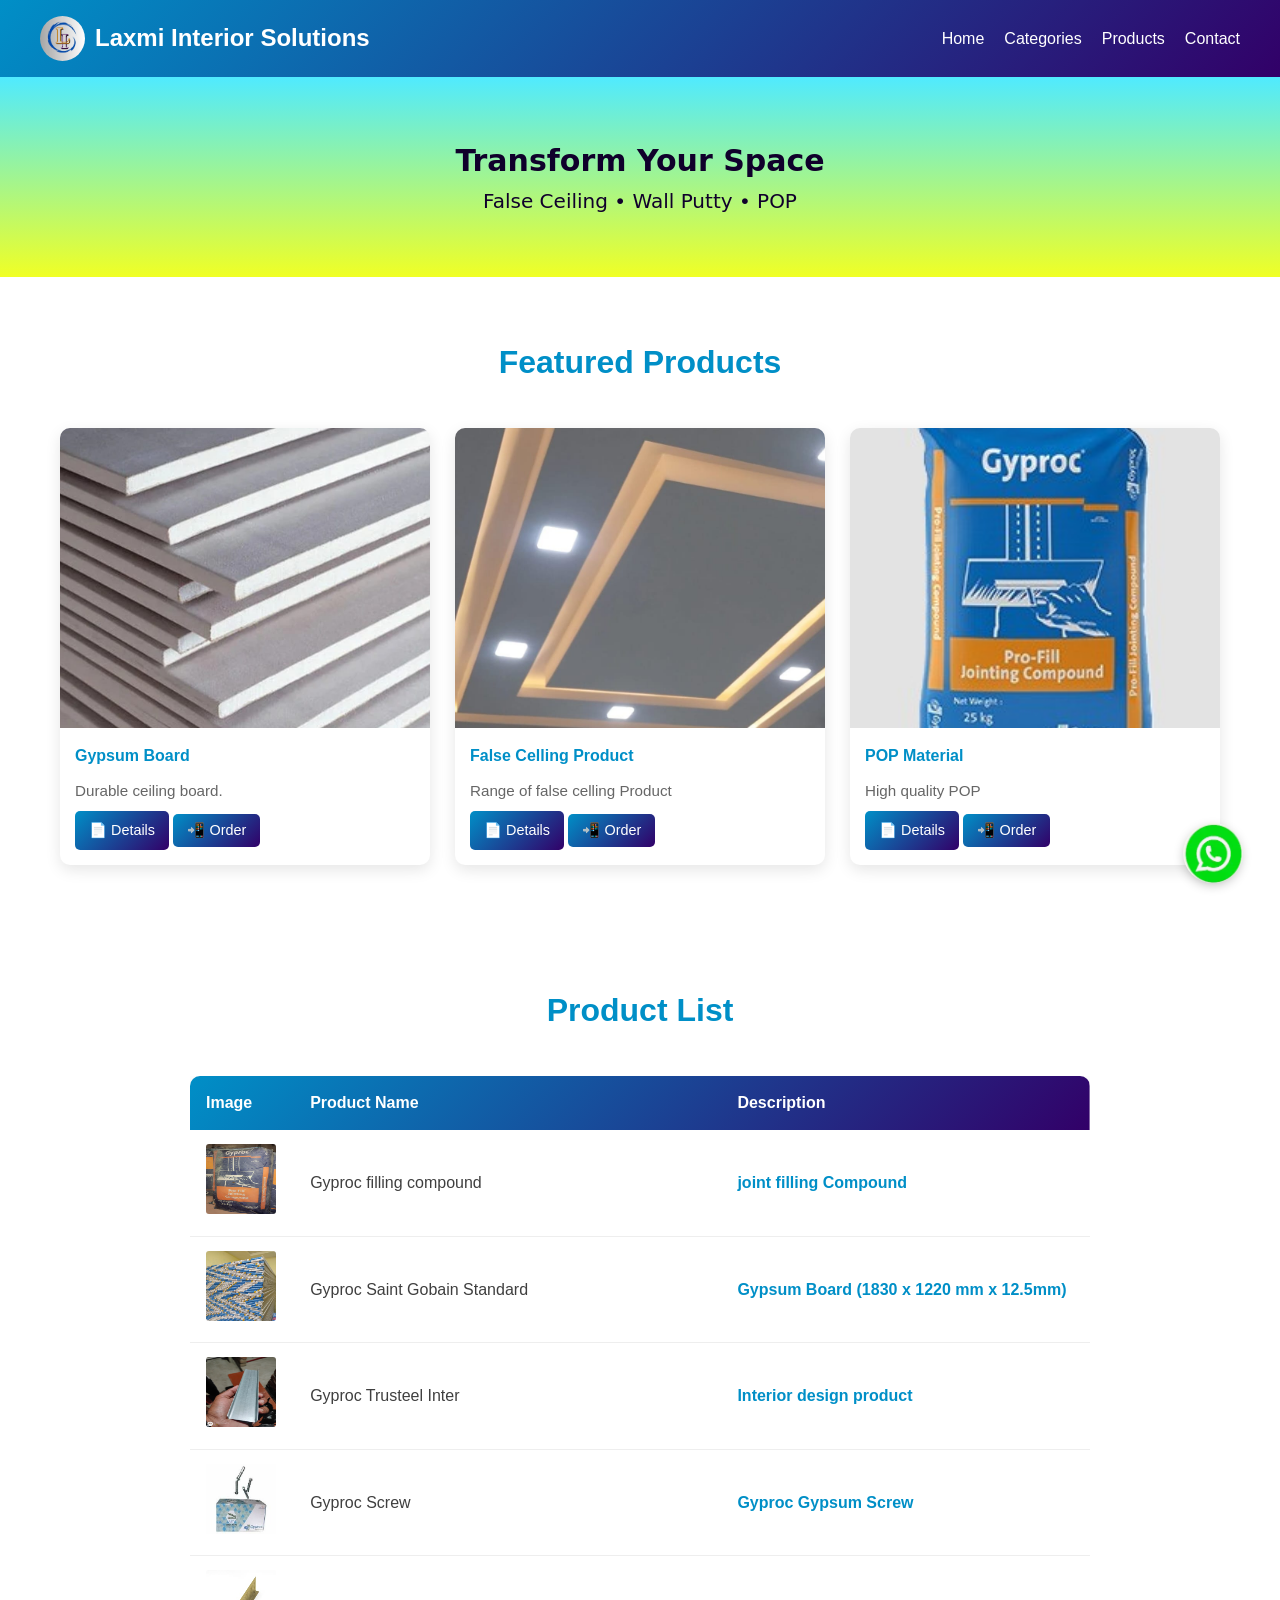
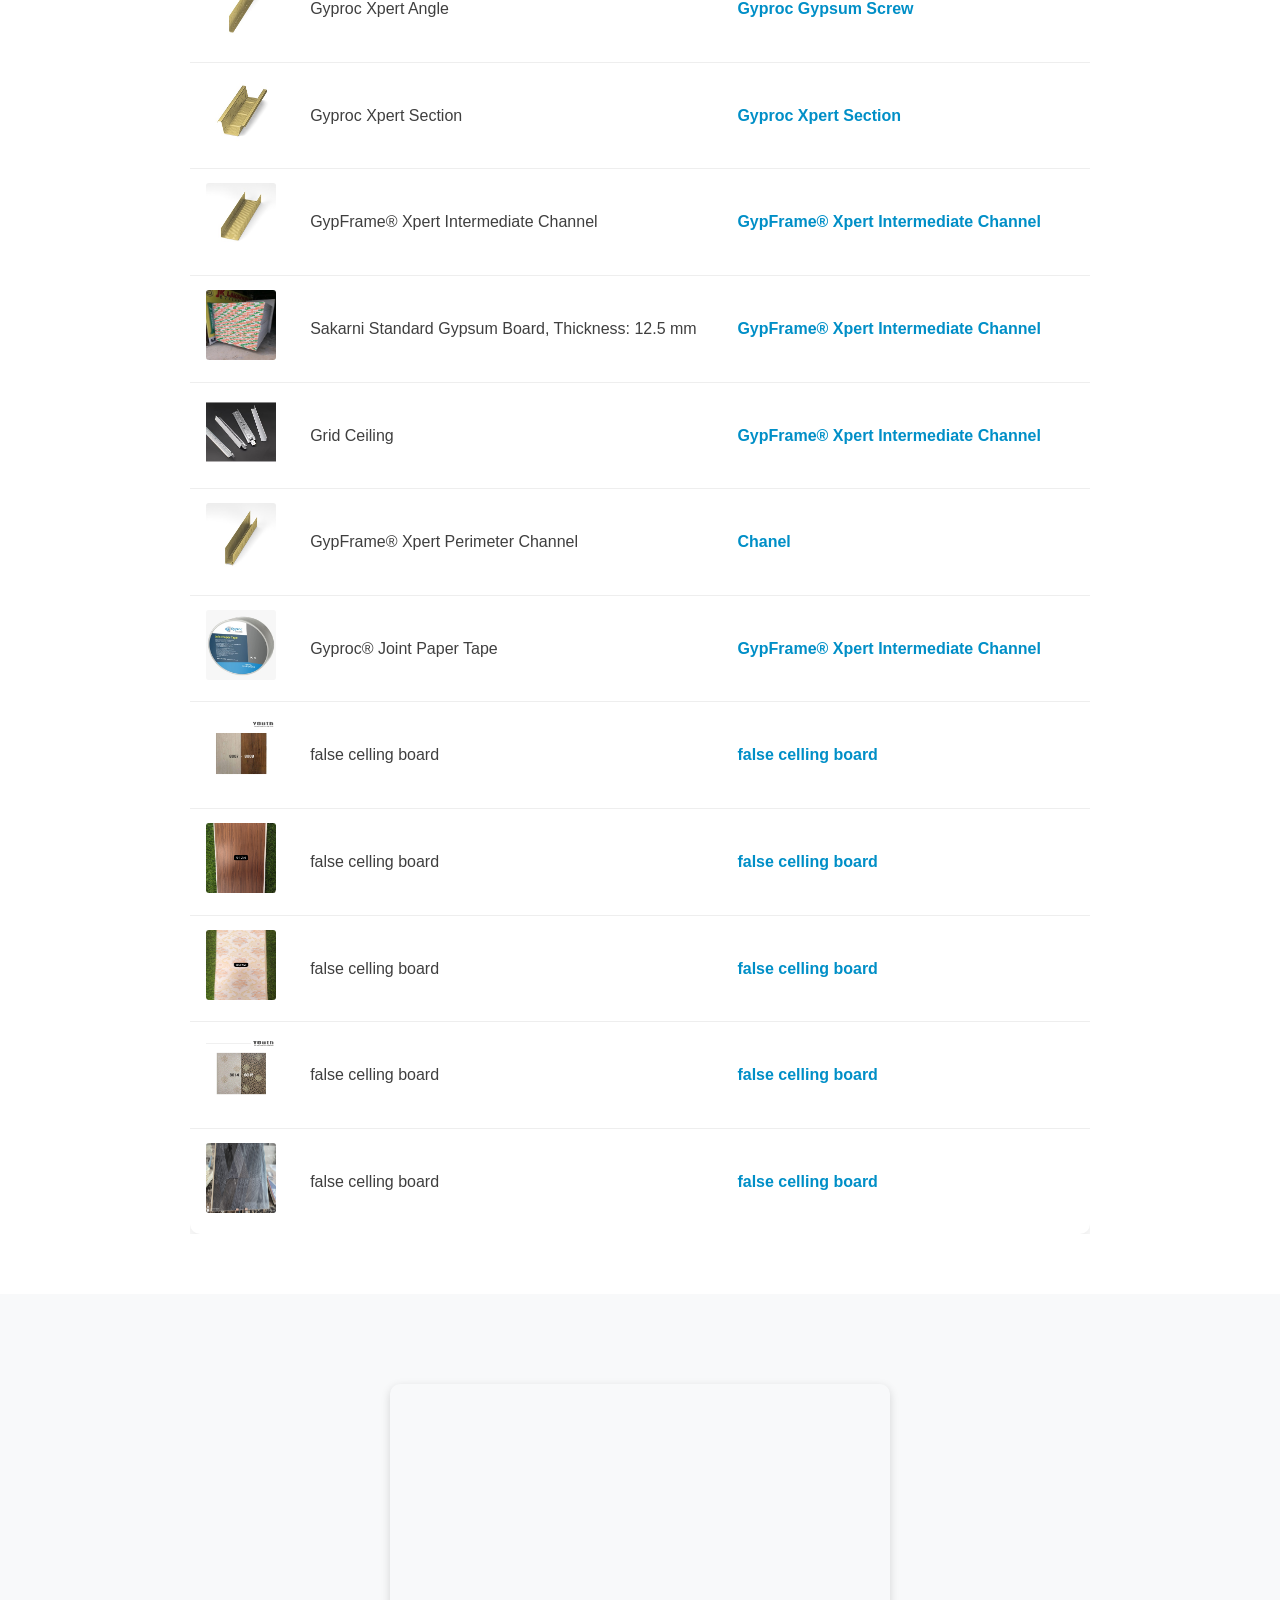
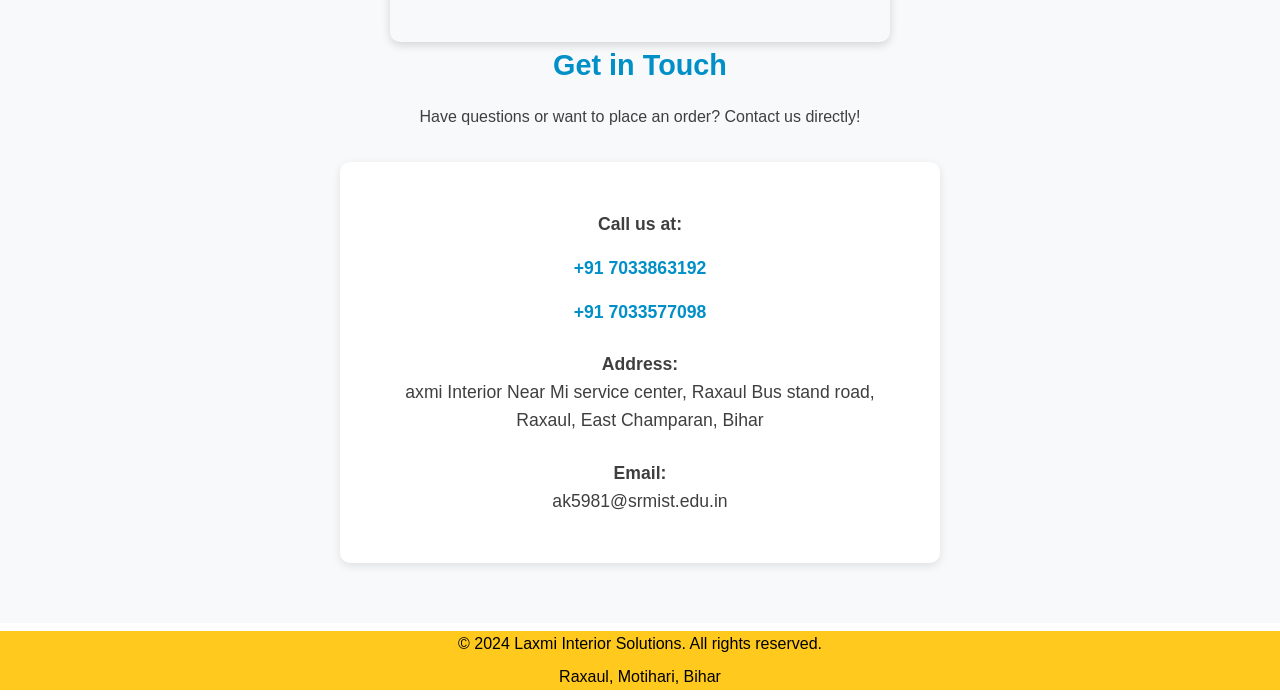
==== index.html @ bff44f79 "Update index.html" ====
<!DOCTYPE html>
<html lang="en">
<head>
<meta charset="UTF-8">
<meta name="viewport" content="width=device-width, initial-scale=1.0">
<meta name="description"
content="Laxmi Interior Solutions in Raxaul offering False Ceiling, Paints and Wall Putty. Best quality interior materials at affordable prices.">

<meta name="keywords"
content="False Ceiling Raxaul, Interior Materials Bihar, Paint Shop Raxaul, Wall Putty Store">

<meta name="author" content="Laxmi Interior Solutions">

<title>Laxmi Interior</title>

<link rel="stylesheet" href="style.css">
</head>


<body>
<a href="https://wa.me/917033863192"
   class="whatsapp-float"
   target="_blank"
   aria-label="Chat on WhatsApp">
   <img src="images/whatsapp.png" alt="" style="width: 60px; height: 60px; border-radius: 35px;">
</a>
<header>
<div class="header-content">
<div class="logo">
    <img src="images/logo.jpeg" alt="Laxmi Interior Logo">
    <span>Laxmi Interior Solutions</span>
</div>

<nav>
<ul>
<li><a href="#home">Home</a></li>
<li><a href="#categories">Categories</a></li>
<li><a href="#products">Products</a></li>
<li><a href="#contact">Contact</a></li>
</ul>
</nav>
</div>
</header>

<section class="hero" id="home">
<h1>Transform Your Space</h1>
<p>False Ceiling • Wall Putty • POP</p>
</section>



<!-- PRODUCTS -->
<div class="container" id="products">
<h2 class="section-title">Featured Products</h2>

<div class="products">

<div class="product-card">
<div class="product-image"><img src="images/gpysm.jpeg"></div>
<div class="product-info">
<h4>Gypsum Board</h4>
<p>Durable ceiling board.</p>
<a href="catalog.pdf" class="pdf-btn">📄 Details</a>
<button class="btn" onclick="orderWhatsApp('Gypsum Board')">📲 Order</button>
</div>
</div>

<div class="product-card">
<div class="product-image"><img src="images/lightroof.jpeg"></div>
<div class="product-info">
<h4>False Celling Product</h4>
<p>Range of false celling Product</p>
<a href="catalog.pdf" class="pdf-btn">📄 Details</a>
<button class="btn" onclick="orderWhatsApp('POP Material')">📲 Order</button>
</div>
</div>

<div class="product-card">
<div class="product-image"><img src="images/pop sellig.jpeg"></div>
<div class="product-info">
<h4>POP Material</h4>
<p>High quality POP</p>
<a href="catalog.pdf" class="pdf-btn">📄 Details</a>
<button class="btn" onclick="orderWhatsApp('Emulsion Paint')">📲 Order</button>
</div>
</div>

</div>
</div>

<div class="container">
    <h2 class="section-title">Product List</h2>

    <div class="table-wrapper">
        <table class="price-table">
            <thead>
                <tr>
                     <th>Image</th>
                    <th>Product Name</th>
                    <th>Description</th>
                 
                </tr>
            </thead>
            <tbody>
                <tr>
                    <td><img src="images/1.jpeg" alt="Gypsum Board" class="price_list_Product_img"></td>
                    <td>Gyproc filling compound</td>
                    <td>joint filling Compound</td>
                    
                </tr>
                <tr>
                     <td><img src="images/2.jpeg" alt="POP Material" class="price_list_Product_img"></td>
                    <td>Gyproc Saint Gobain Standard</td>
                    <td> Gypsum Board (1830 x 1220 mm x 12.5mm)</td>
                   
                </tr>
                <tr>
                     <td><img src="images/3.png" alt="Emulsion Paint" class="price_list_Product_img"></td>
                    <td>Gyproc Trusteel Inter</td>
                    <td>Interior design product</td>
                   
                </tr>
                <tr>
                    <td><img src="images/5.jpeg" alt="White Wall Putty" class="price_list_Product_img"></td>
                    <td>Gyproc Screw</td>
                    <td>Gyproc Gypsum Screw</td>
                
                </tr>
                  <tr>
                    <td><img src="images/6.jpeg" alt="White Wall Putty" class="price_list_Product_img"></td>
                    <td>Gyproc Xpert Angle</td>
                    <td>Gyproc Gypsum Screw</td>
                
                </tr>
                  <tr>
                    <td><img src="images/7.jpeg" alt="White Wall Putty" class="price_list_Product_img"></td>
                    <td>Gyproc Xpert Section</td>
                    <td>Gyproc Xpert Section</td>
                
                </tr>

                 <tr>
                    <td><img src="images/8.jpeg" alt="White Wall Putty" class="price_list_Product_img"></td>
                    <td>GypFrame® Xpert Intermediate Channel</td>
                    <td>GypFrame® Xpert Intermediate Channel</td>
                
                </tr>

                
                 <tr>
                    <td><img src="images/9.jpeg" alt="White Wall Putty" class="price_list_Product_img"></td>
                    <td>Sakarni Standard Gypsum Board, Thickness: 12.5 mm</td>
                    <td>GypFrame® Xpert Intermediate Channel</td>
                
                </tr>


                 <tr>
                    <td><img src="images/10.jpeg" alt="White Wall Putty" class="price_list_Product_img"></td>
                    <td>Grid  Ceiling</td>
                    <td>GypFrame® Xpert Intermediate Channel</td>
                
                </tr>

                
                 <tr>
                    <td><img src="images/11.jpeg" alt="White Wall Putty" class="price_list_Product_img"></td>
                    <td>GypFrame® Xpert Perimeter Channel</td>
                    <td>Chanel</td>
                
                </tr>

                 <tr>
                    <td><img src="images/12.jpeg" alt="White Wall Putty" class="price_list_Product_img"></td>
                    <td>Gyproc® Joint Paper Tape</td>
                    <td>GypFrame® Xpert Intermediate Channel</td>
                
                </tr>

                  <tr>
                    <td><img src="images/13.jpeg" alt="White Wall Putty" class="price_list_Product_img"></td>
                    <td>false celling board</td>
                    <td>false celling board</td>
                
                </tr>
                  <tr>
                    <td><img src="images/14.jpeg" alt="White Wall Putty" class="price_list_Product_img"></td>
                    <td>false celling board</td>
                    <td>false celling board</td>
                
                </tr>
                  <tr>
                    <td><img src="images/15.jpeg" alt="White Wall Putty" class="price_list_Product_img"></td>
                    <td>false celling board</td>
                    <td>false celling board</td>
                
                </tr>
                  <tr>
                    <td><img src="images/16.jpeg" alt="White Wall Putty" class="price_list_Product_img"></td>
                    <td>false celling board</td>
                    <td>false celling board</td>
                
                </tr>
                  <tr>
                    <td><img src="images/17.jpeg" alt="White Wall Putty" class="price_list_Product_img"></td>
                    <td>false celling board</td>
                    <td>false celling board</td>
                
                </tr>



            </tbody>
        </table>
    </div>
</div>


<section class="contact-section" id="contact">
    <div class="map-wrapper">
    <iframe
      src="https://www.google.com/maps?q=26.97696, 84.84555&output=embed"
      allowfullscreen=""
      loading="lazy">
    </iframe>
</div>


    <div class="contact-info">
        <h3>Get in Touch</h3>
        <p>Have questions or want to place an order? Contact us directly!</p>

        <div class="contact-details">
            <p><strong>Call us at:</strong></p>
            <p class="phone-number">+91 7033863192</p>
            <p class="phone-number">+91 7033577098</p>

            <p style="margin-top:1.5rem;">
                <strong>Address:</strong><br>
               axmi Interior Near Mi service center, Raxaul Bus stand road,<br>
                Raxaul, East Champaran, Bihar
            </p>

            <p style="margin-top:1.5rem;">
                <strong>Email:</strong><br>
                ak5981@srmist.edu.in
            </p>
        </div>
    </div>
</section>

<footer>
    <p>&copy; 2024 Laxmi Interior Solutions. All rights reserved.</p>
    <p>Raxaul, Motihari, Bihar</p>
</footer>


<script>
function orderWhatsApp(product){
    const phone="917033863192";
    const msg=`Hello, I want to buy: ${product}`;
    window.open(`https://wa.me/${phone}?text=${encodeURIComponent(msg)}`,"_blank");
}
</script>

</body>
</html>
---- style.css ----
:root {
    --main:#008fc7;
    --accent:#320068;
}

* {
    margin:0;
    padding:0;
    box-sizing:border-box;
    
}





body {
    font-family:Segoe UI, sans-serif;
    color:#3f3f3f;
    line-height:1.6;
}

header {
    background:linear-gradient(135deg,var(--main),var(--accent));
    color:#fff;
    padding:1rem;
}

.header-content {
    max-width:1200px;
    margin:auto;
    display:flex;
    justify-content:space-between;
    align-items:center;
}

nav ul {
    display:flex;
    list-style:none;
    gap:20px;
}

nav a {
    color:white;
    text-decoration:none;
    font-weight:500;
}

.hero {
    background:linear-gradient(rgba(36, 229, 255, 0.801),rgb(240, 255, 37));
    color:rgb(16, 0, 43);
    font-family: system-ui, -apple-system, BlinkMacSystemFont, 'Segoe UI', Roboto, Oxygen, Ubuntu, Cantarell, 'Open Sans', 'Helvetica Neue', sans-serif;
    text-align:center;
    padding:60px 15px;
    font-size: 20px;
}

.container {
    max-width:1200px;
    margin:auto;
    padding:60px 20px;
}

.section-title {
    text-align:center;
    font-size:2rem;
    color:var(--main);
    margin-bottom:40px;
}

.categories,
.products {
    display:grid;
    grid-template-columns:repeat(auto-fit,minmax(280px,1fr));
    gap:25px;
}

.category-card,
.product-card {
    background:white;
    border-radius:10px;
    overflow:hidden;
    box-shadow:0 5px 15px rgba(0,0,0,.1);
    transition:.3s;
}

.category-card:hover,
.product-card:hover {
    transform:translateY(-5px);
}

.category-image,
.product-image {
    height:300px;
    background:#eee;
}

.category-image img,
.product-image img {
    width:100%;
    height:100%;
    object-fit:cover;
}

.category-content,
.product-info {
    padding:15px;
}

.category-content h3,
.product-info h4 {
    color:var(--main);
    margin-bottom:10px;
}

.category-content p,
.product-info p {
    color:#666;
    font-size:.95rem;
}

.btn,
.pdf-btn {
    display:inline-block;
    margin-top:8px;
    padding:8px 14px;
    border-radius:5px;
    background:linear-gradient(135deg,var(--main),var(--accent));
    color:white;
    text-decoration:none;
    border:none;
    cursor:pointer;
    font-size:.9rem;
}

.contact-section {
    background:#f8f9fa;
    padding:60px 20px;
    text-align:center;
}

.contact-info {
    max-width:600px;
    margin:auto;
}

.contact-info h3 {
    font-size:1.8rem;
    color:var(--main);
    margin-bottom:1rem;
}

.contact-details {
    background:white;
    padding:2rem;
    border-radius:10px;
    box-shadow:0 3px 10px rgba(0,0,0,0.1);
    margin-top:2rem;
}

.contact-details p {
    font-size:1.1rem;
    margin:1rem 0;
}

.phone-number {
    font-size:1.4rem;
    color:var(--main);
    font-weight:bold;
}

footer {
    background:#ffca1d;
    color:rgb(0, 0, 0);
    text-align:center;
    padding:0.5rem 2;
    
}

footer p {
    margin:0.5rem 0;
}

.whatsapp-float{
    position:fixed;
    bottom:20px;
    right:40px;
    width:55px;
    height:55px;
    background:#1cf86d;
    color:white;
    border-radius:50%;
    display:flex;
    align-items:center;
    justify-content:center;
    font-size:28px;
    text-decoration:none;
    box-shadow:0 4px 12px rgba(0,0,0,.3);
    z-index:9999;
}
.whatsapp-float:hover{
    transform:scale(1.05);
}

.map-wrapper {
    max-width: 500px;      /* controls map size */
    margin: 30px auto 0;   /* center align */
    border-radius: 10px;
    overflow: hidden;
    box-shadow: 0 3px 10px rgba(0,0,0,0.15);
}

.map-wrapper iframe {
    width: 100%;
    height: 250px;
    border: 0;

}
.table-wrapper {
    max-width: 900px;
    margin: auto;
    overflow-x: auto;
}

.price-table {
    width: 100%;
    border-collapse: collapse;
    background: white;
    border-radius: 10px;
    overflow: hidden;
    box-shadow: 0 5px 15px rgba(0,0,0,0.1);
}

.price-table thead {
    background: linear-gradient(135deg, var(--main), var(--accent));
    color: white;
}

.price-table th,
.price-table td {
    padding: 14px 16px;
    text-align: left;
}

.price-table th {
    font-size: 1rem;
    font-weight: 600;
}

.price-table tbody tr {
    border-bottom: 1px solid #eee;
}

.price-table tbody tr:last-child {
    border-bottom: none;
}

.price-table tbody tr:hover {
    background: #f8f9ff;
}

.price-table td:last-child {
    font-weight: bold;
    color: var(--main);
}
.logo {
    display: flex;
    align-items: center;
    gap: 10px;
    
}

.logo img {
    width: 45px;
    height: 45px;
    object-fit: contain;
    border-radius: 65px;
}

.logo span {
    font-size: 1.5rem;
    font-weight: bold;
    color: white;
}

.price_list_Product_img{
    height: 70px;
    width: 70px;
    border-radius: 3px;
}
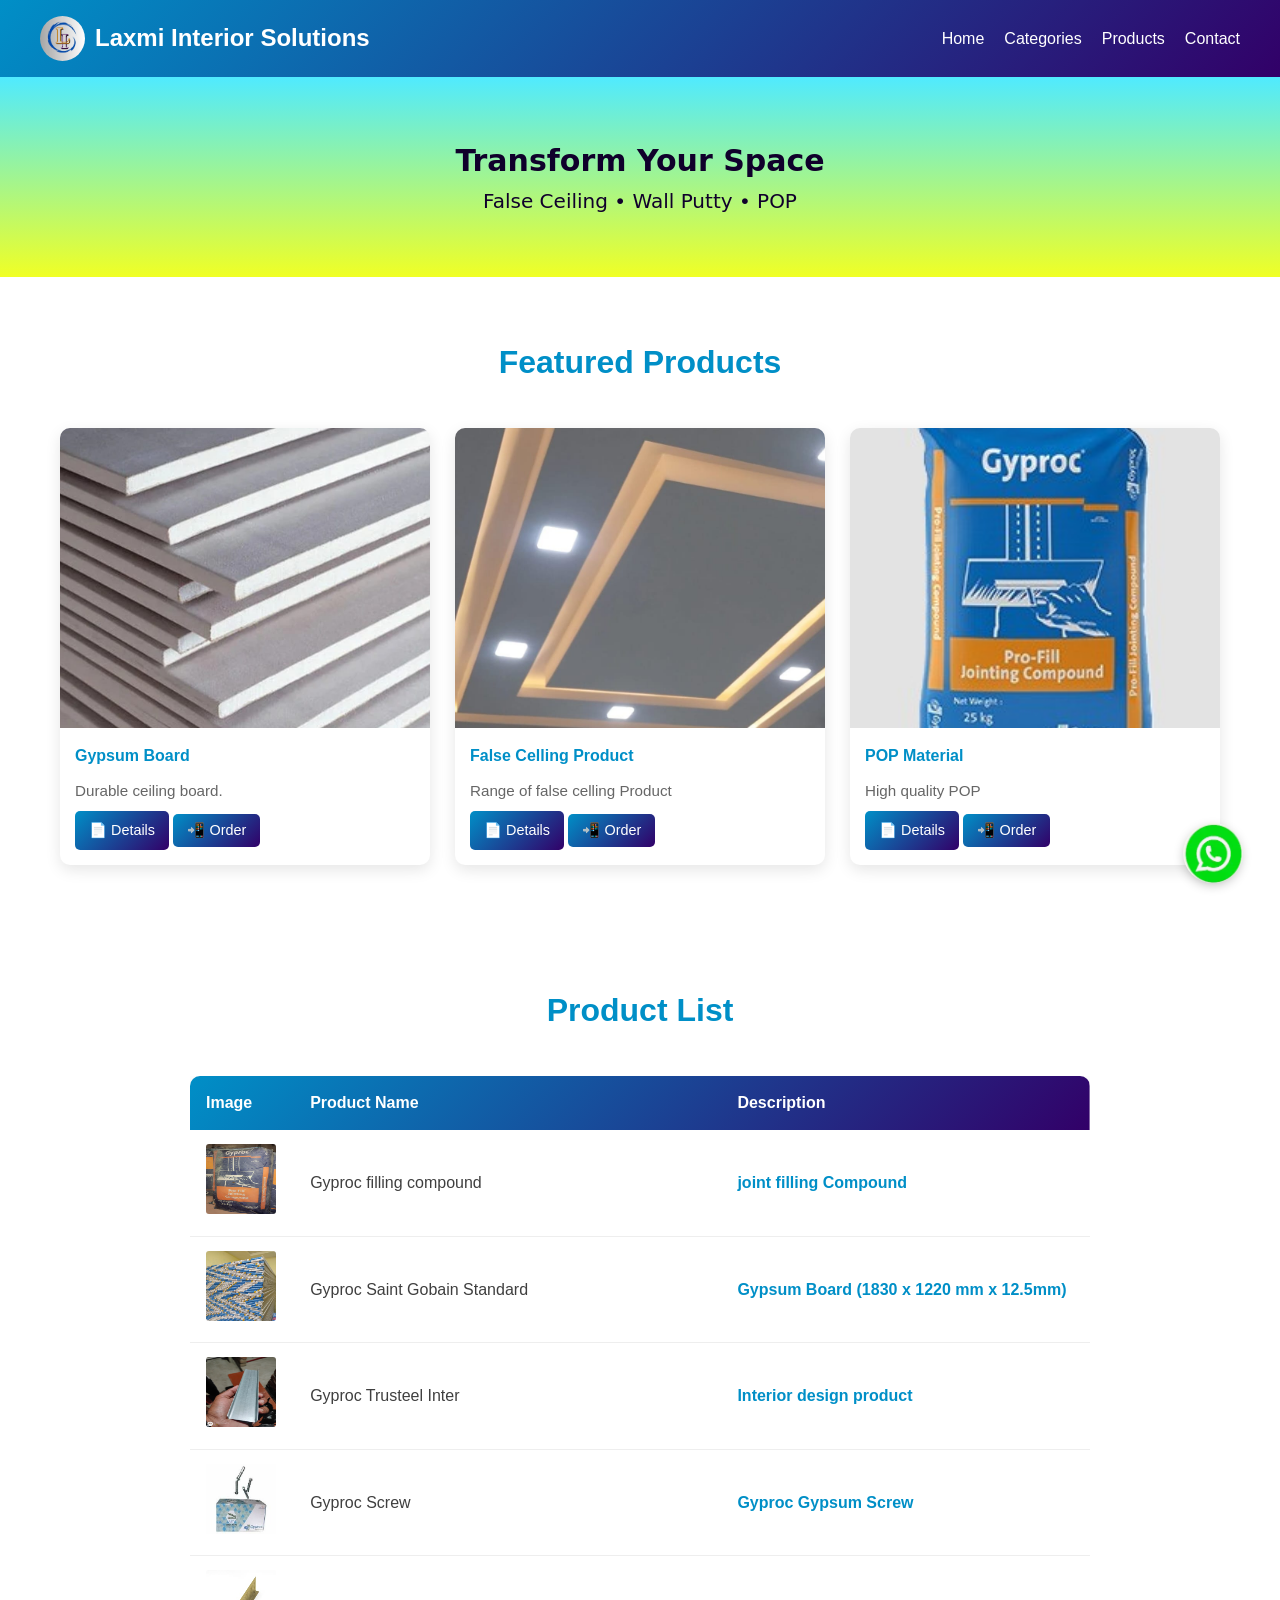
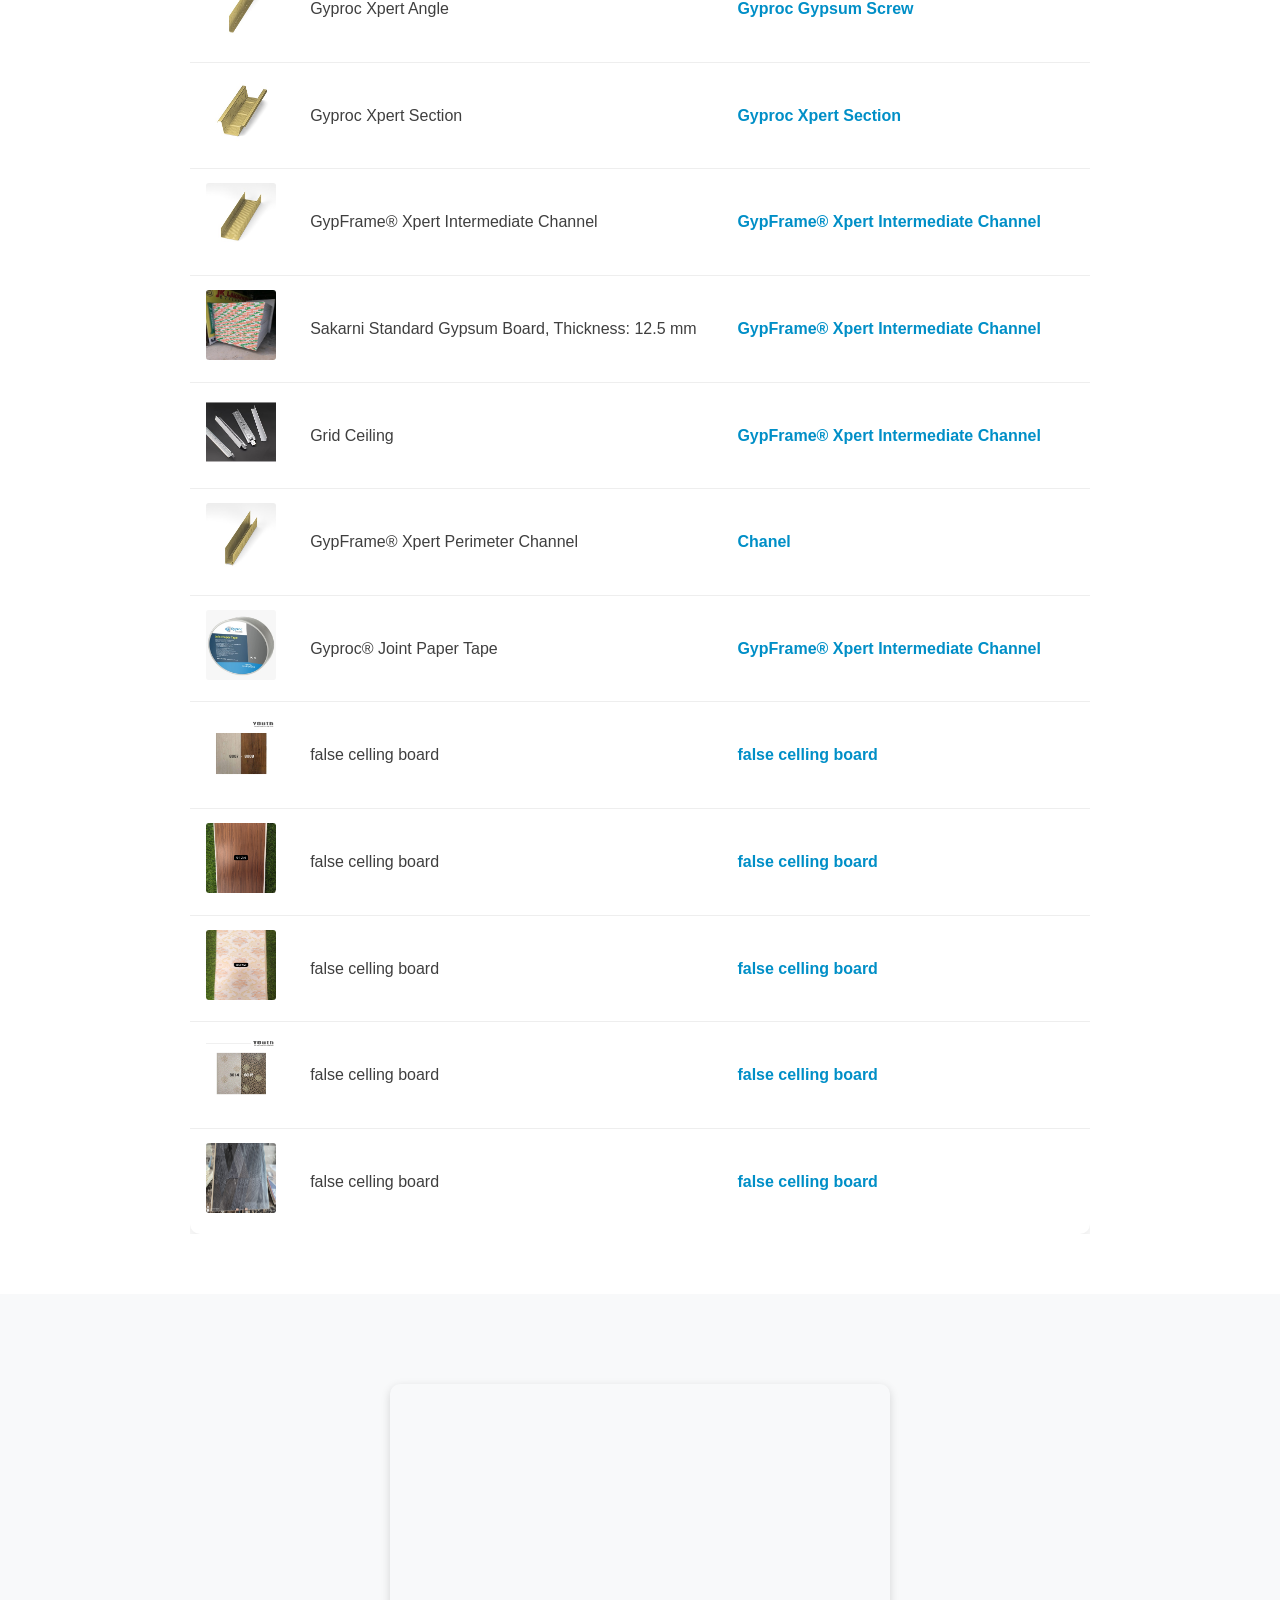
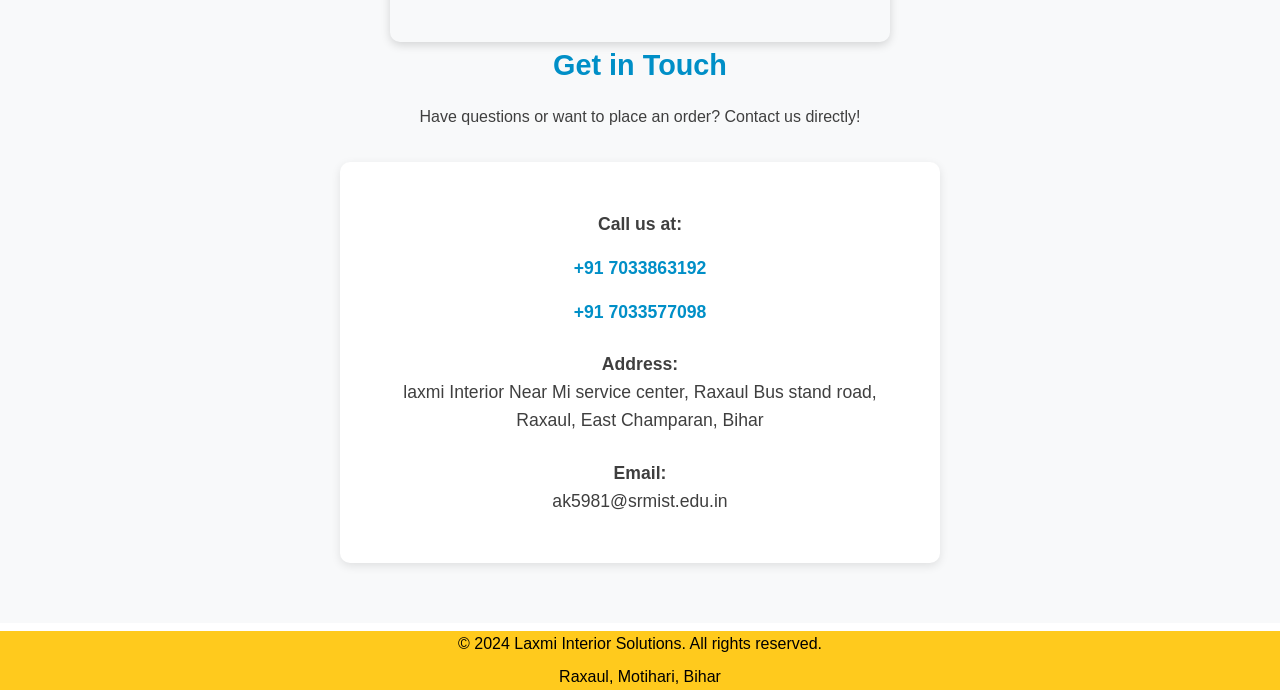
==== commit 3f0f3f15: "Fix HTML encoding issues in index.html" ====
--- a/index.html
+++ b/index.html
@@ -237,7 +237,7 @@
 
             <p style="margin-top:1.5rem;">
                 <strong>Address:</strong><br>
-               axmi Interior Near Mi service center, Raxaul Bus stand road,<br>
+               laxmi Interior Near Mi service center, Raxaul Bus stand road,<br>
                 Raxaul, East Champaran, Bihar
             </p>
 
@@ -269,3 +269,4 @@
 
 
 
+
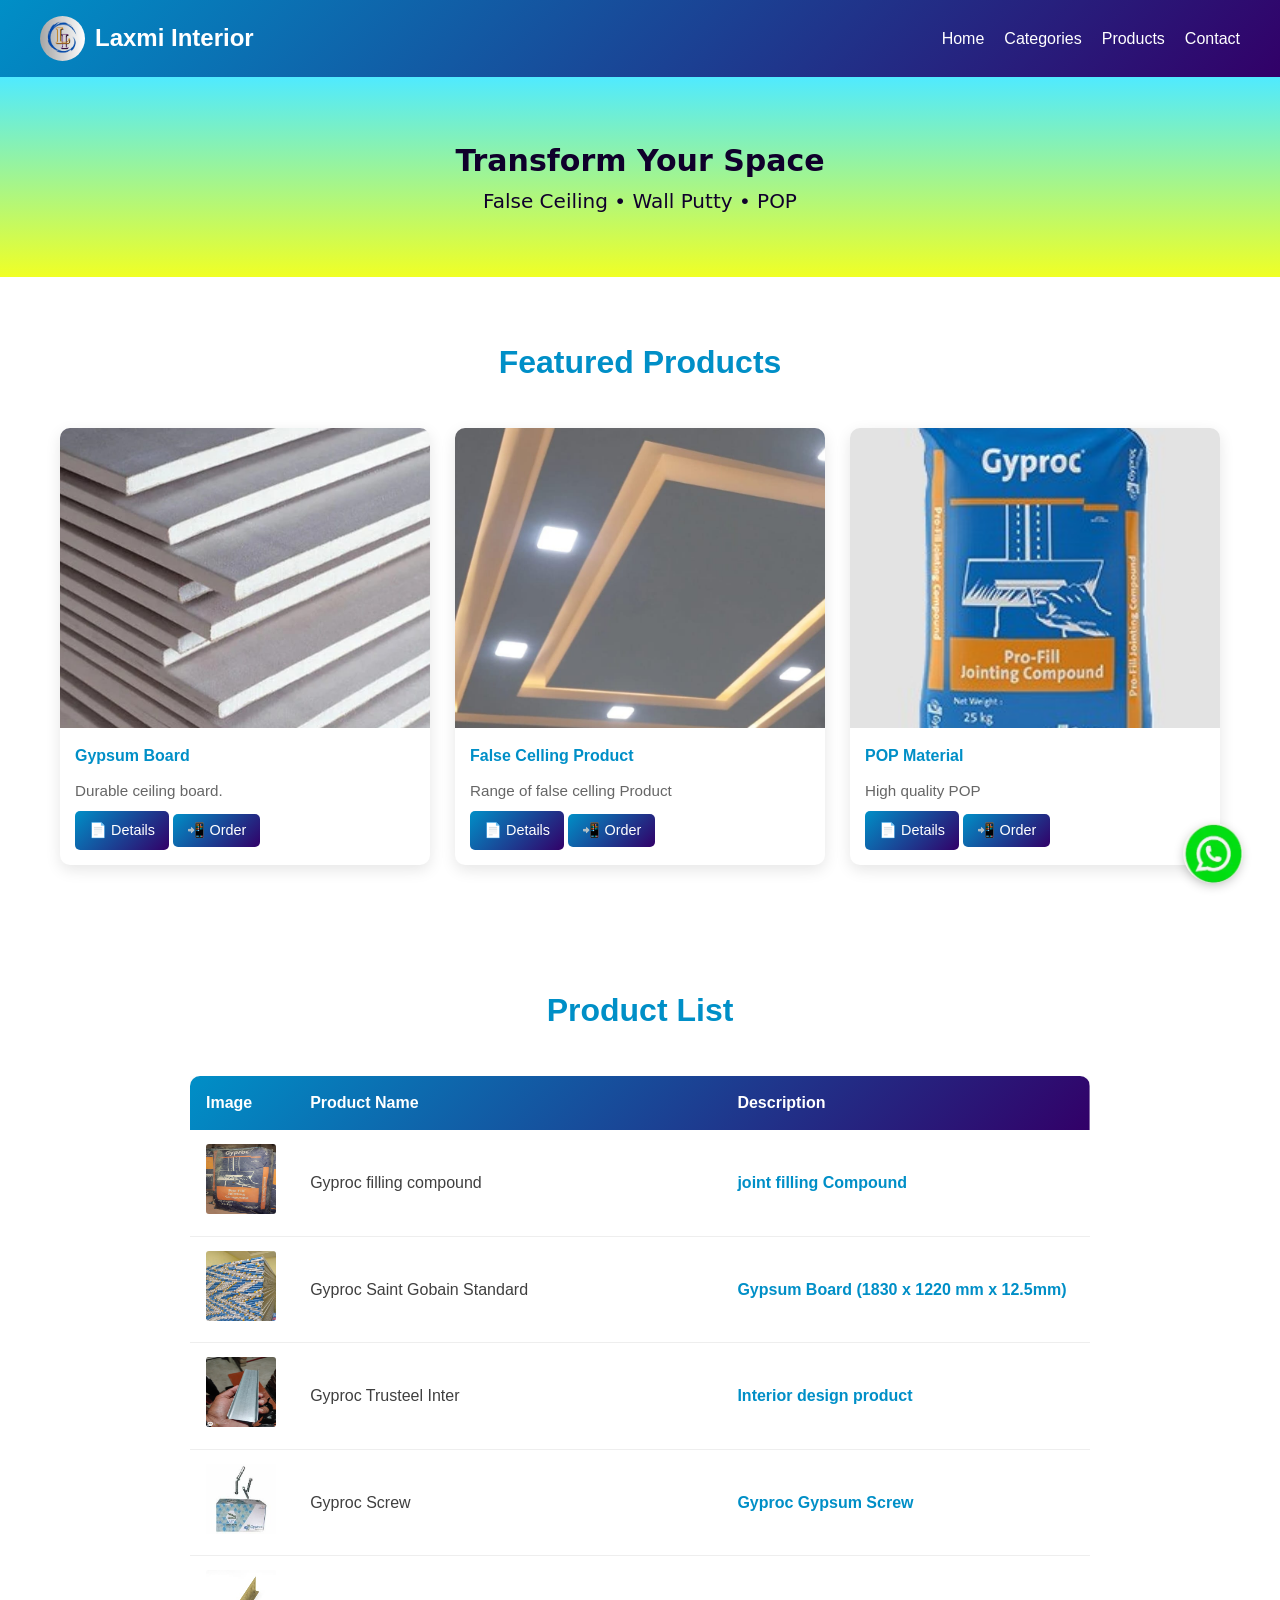
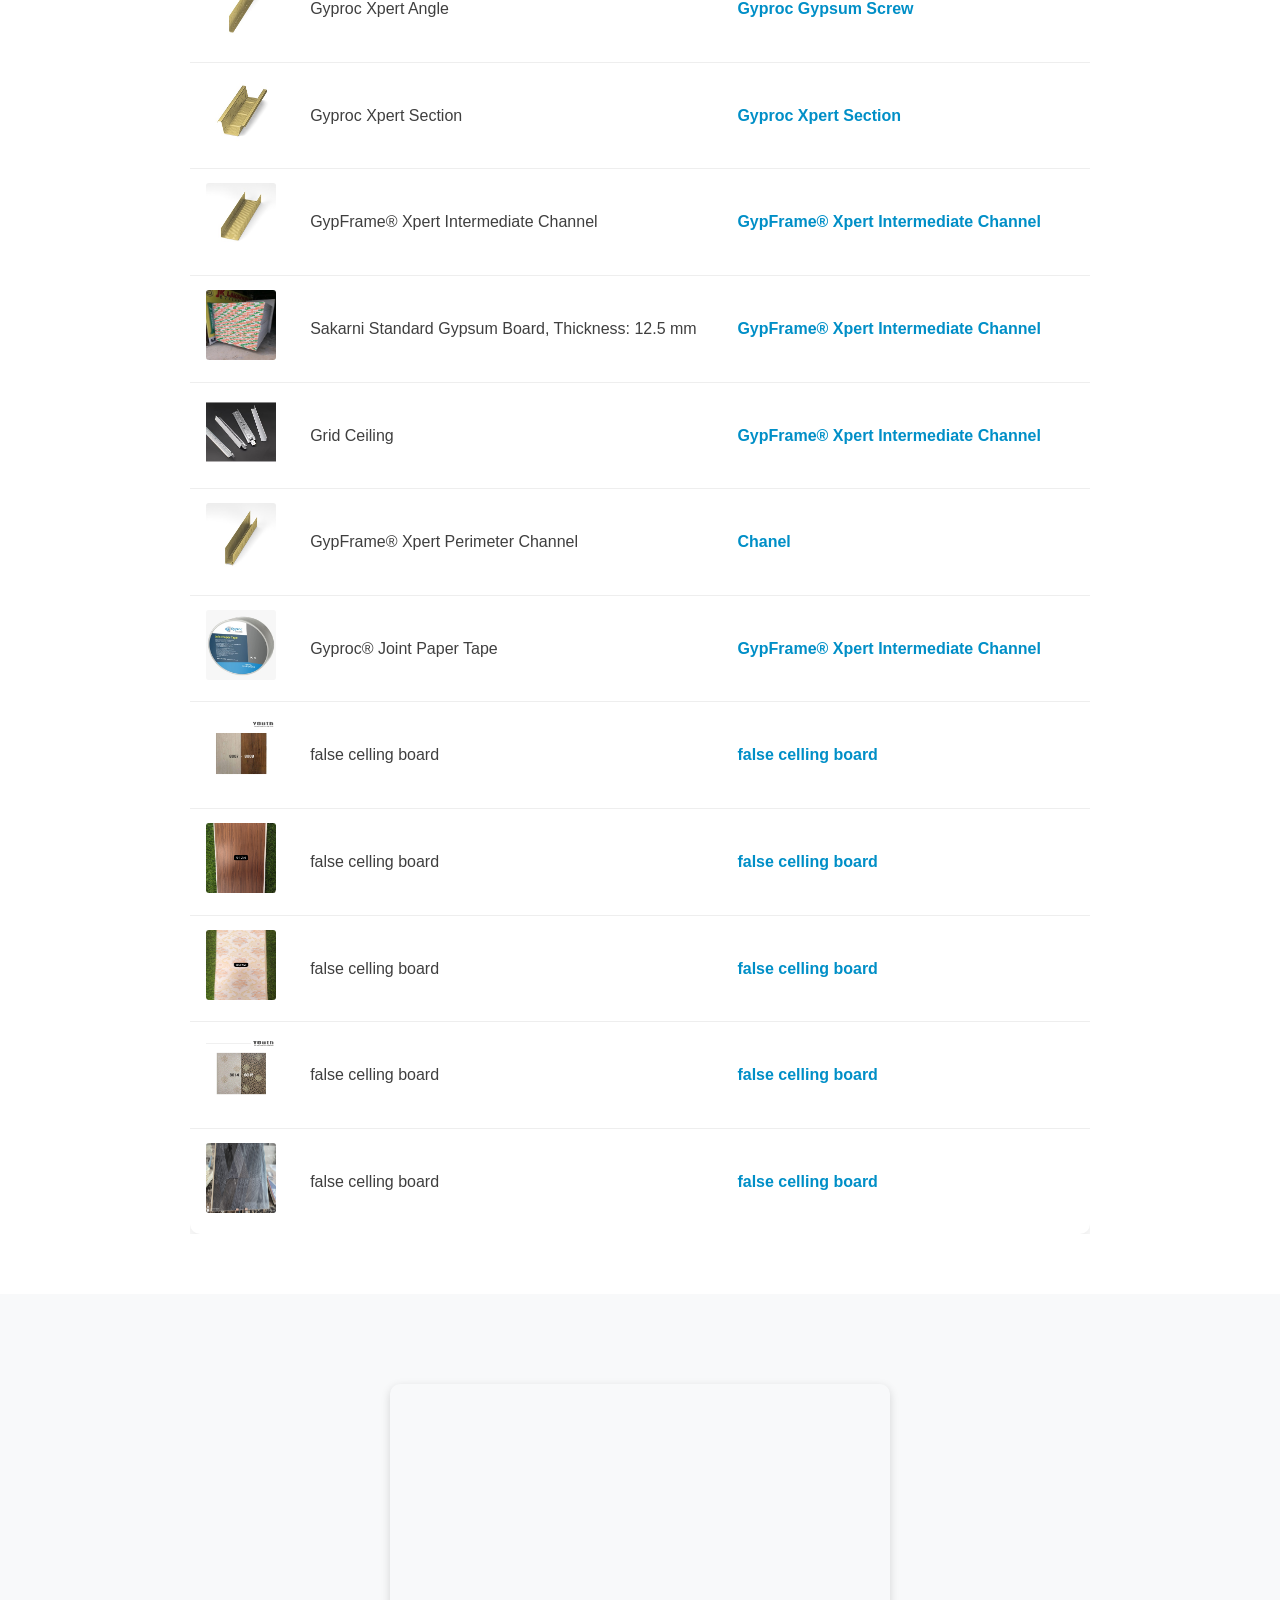
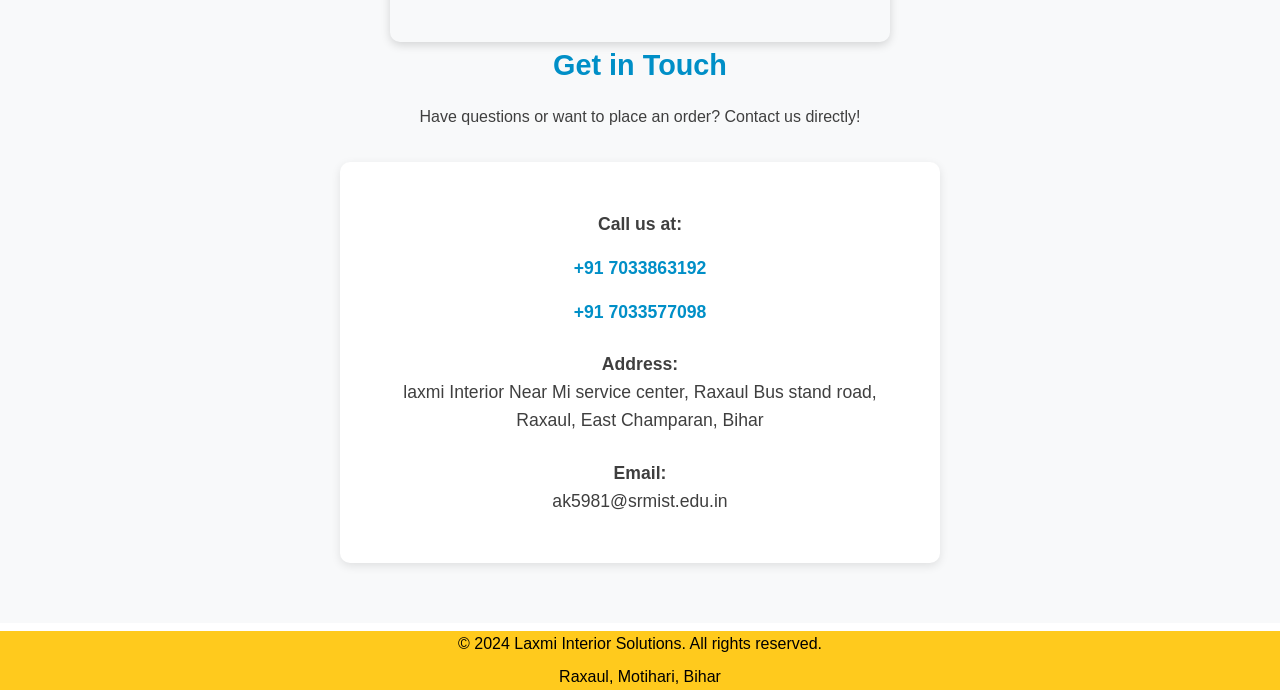
==== commit 0699ded9: "Fix HTML formatting and structure" ====
--- a/index.html
+++ b/index.html
@@ -28,7 +28,7 @@
 <div class="header-content">
 <div class="logo">
     <img src="images/logo.jpeg" alt="Laxmi Interior Logo">
-    <span>Laxmi Interior Solutions</span>
+    <span>Laxmi Interior</span>
 </div>
 
 <nav>
@@ -270,3 +270,5 @@
 
 
 
+
+
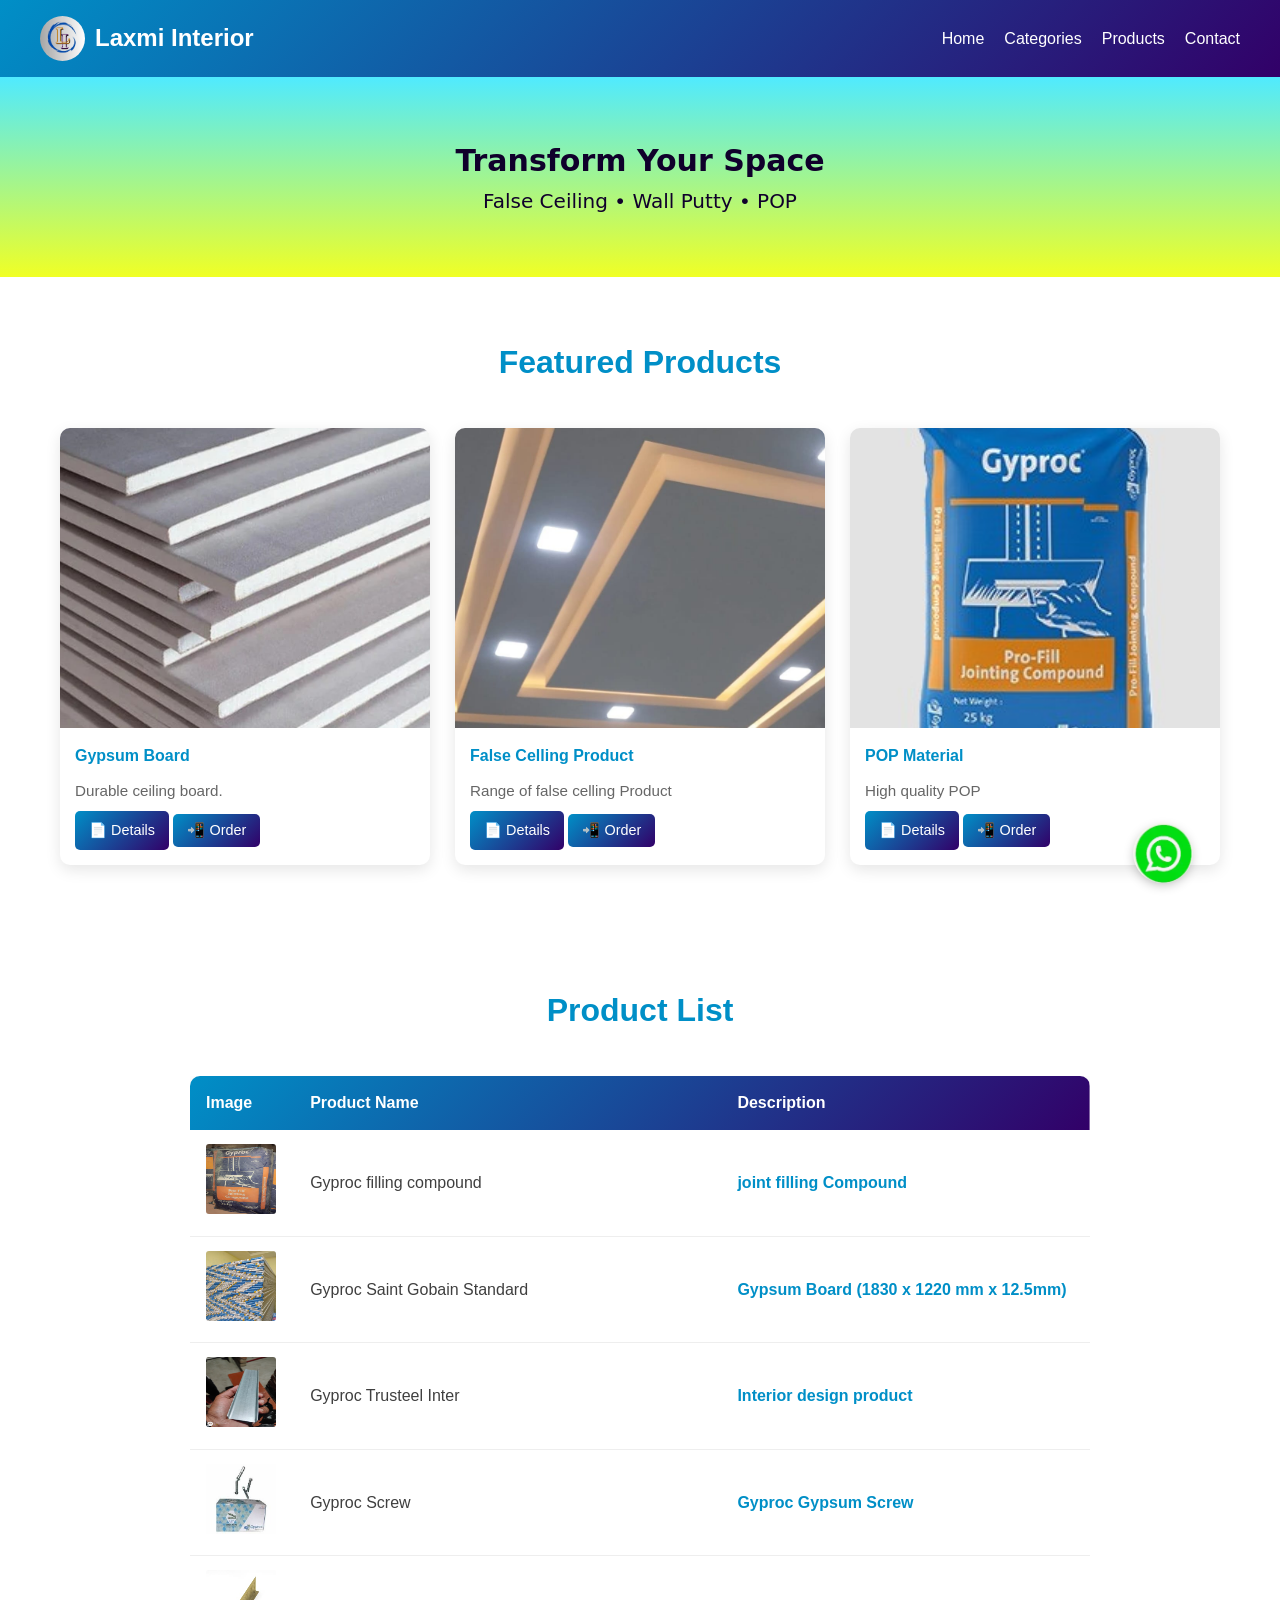
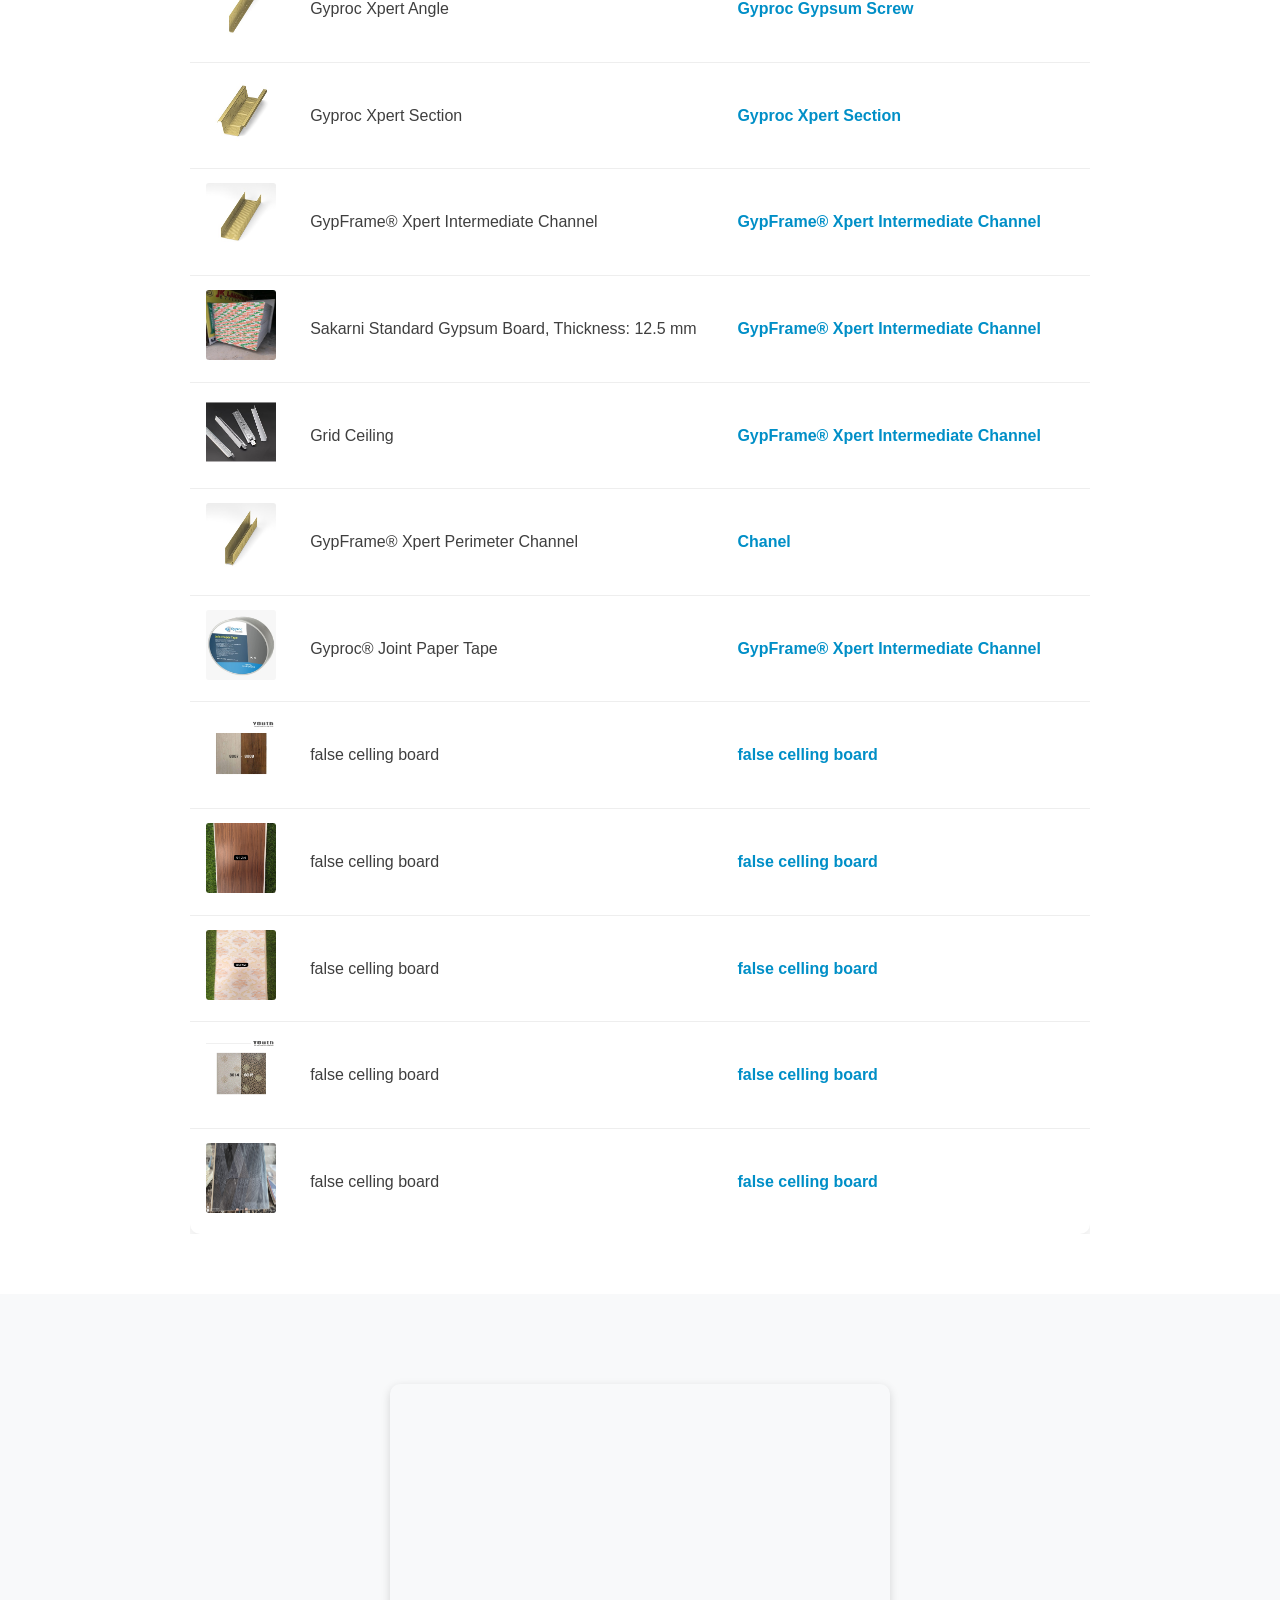
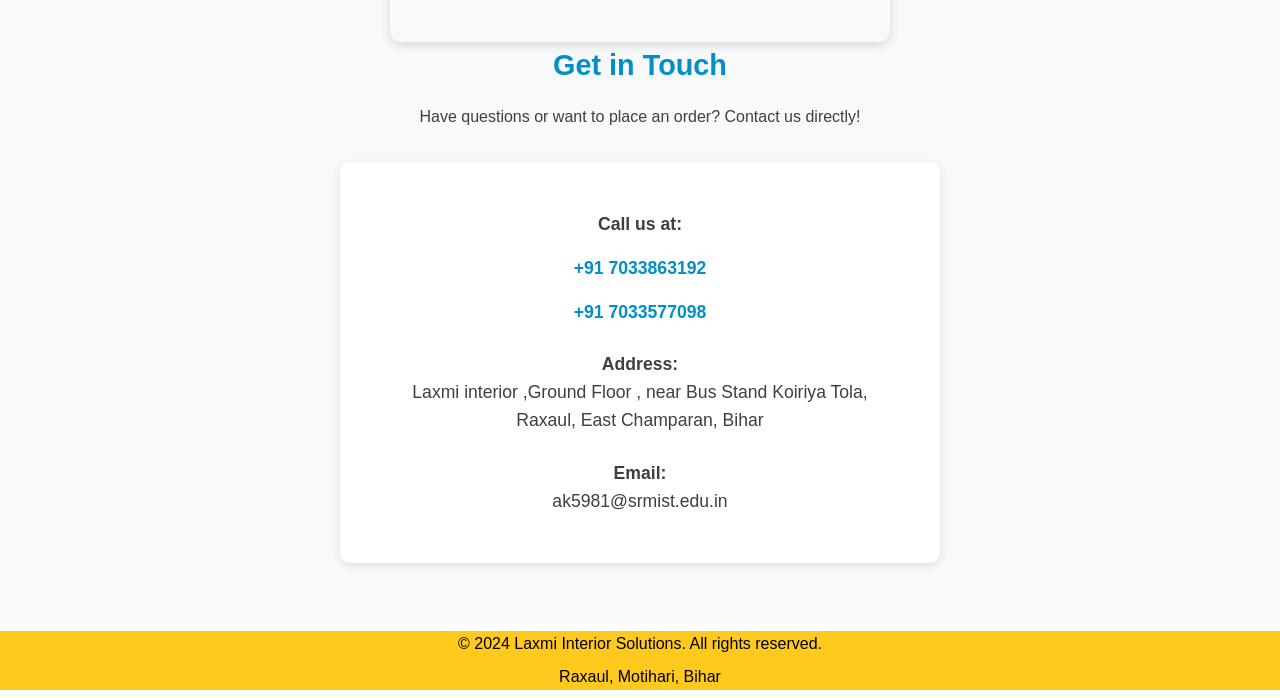
==== commit 2d8314a6: "Update index.html" ====
--- a/index.html
+++ b/index.html
@@ -237,7 +237,7 @@
 
             <p style="margin-top:1.5rem;">
                 <strong>Address:</strong><br>
-               laxmi Interior Near Mi service center, Raxaul Bus stand road,<br>
+               Laxmi interior ,Ground Floor , near Bus Stand Koiriya Tola,<br>
                 Raxaul, East Champaran, Bihar
             </p>
 
@@ -272,3 +272,4 @@
 
 
 
+
--- a/style.css
+++ b/style.css
@@ -184,7 +184,7 @@
 .whatsapp-float{
     position:fixed;
     bottom:20px;
-    right:40px;
+    right:90px;
     width:55px;
     height:55px;
     background:#1cf86d;
@@ -291,3 +291,6 @@
 
 
 
+
+
+
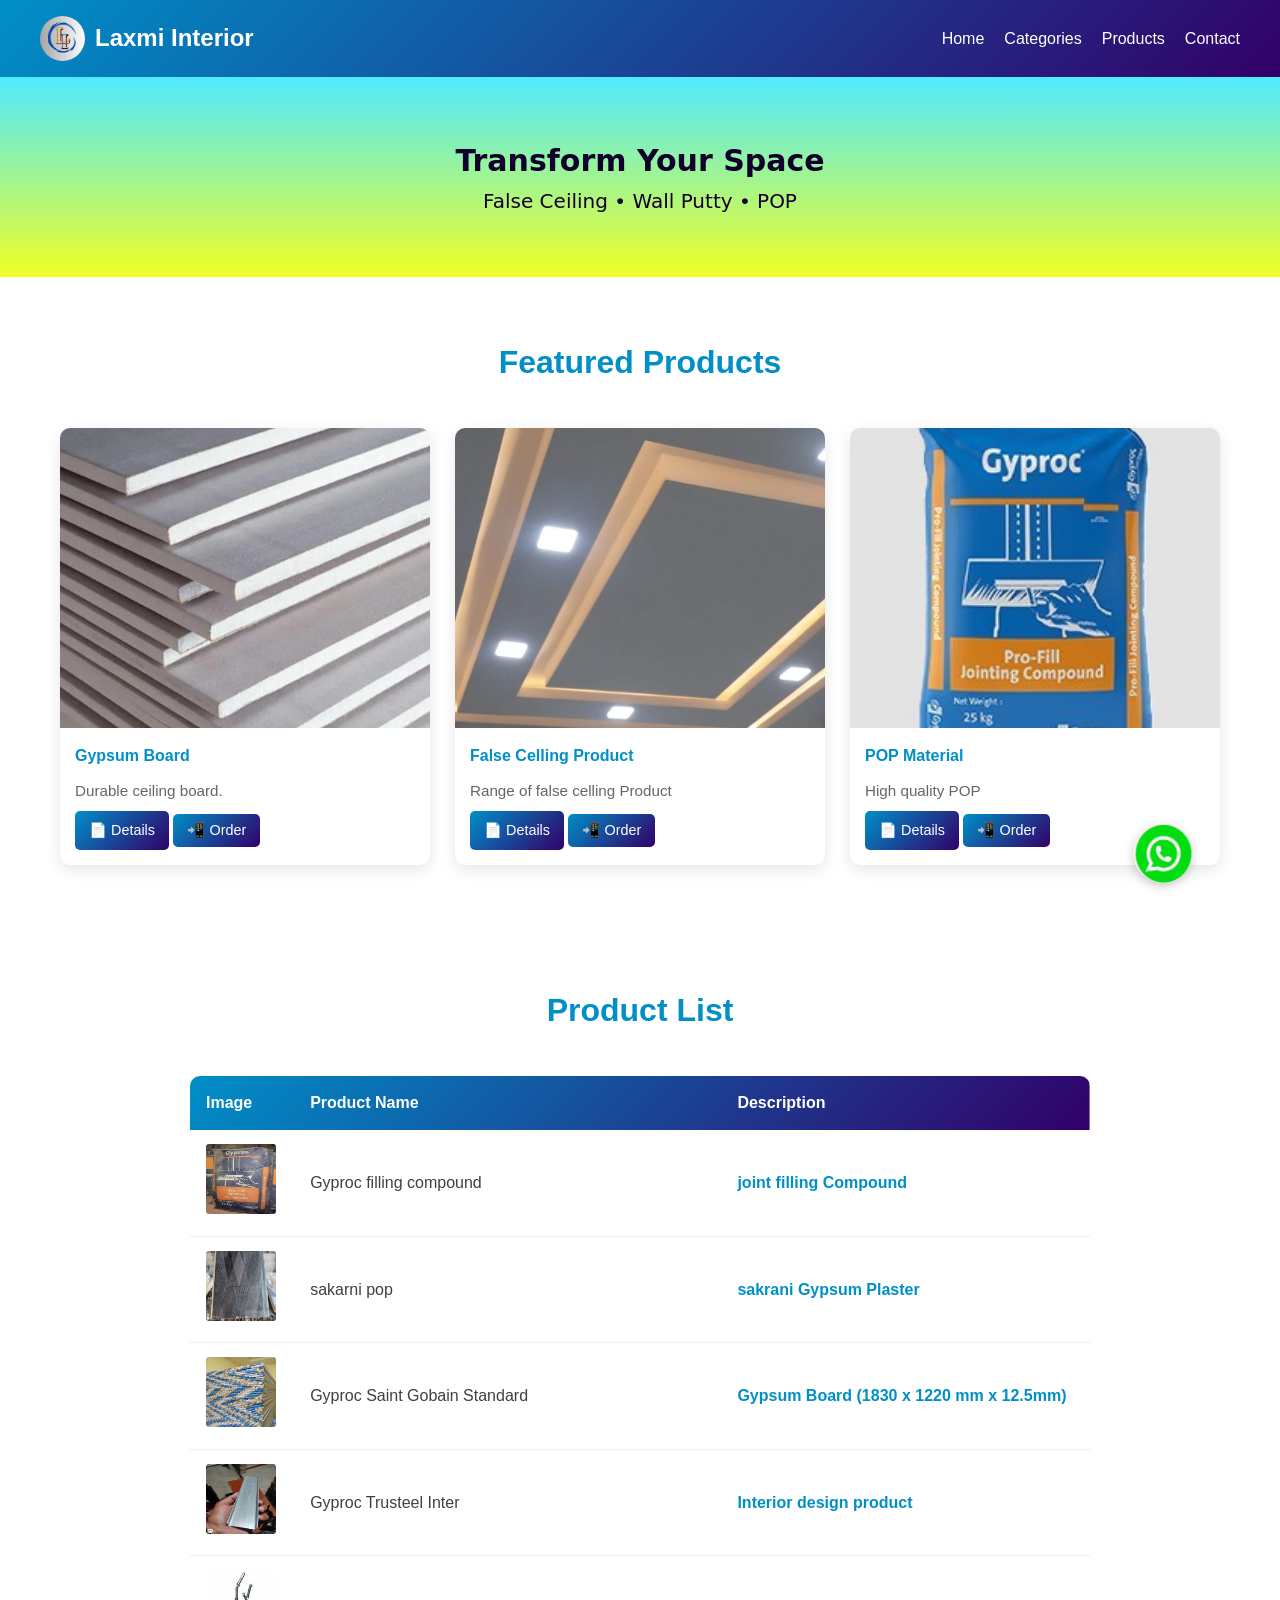
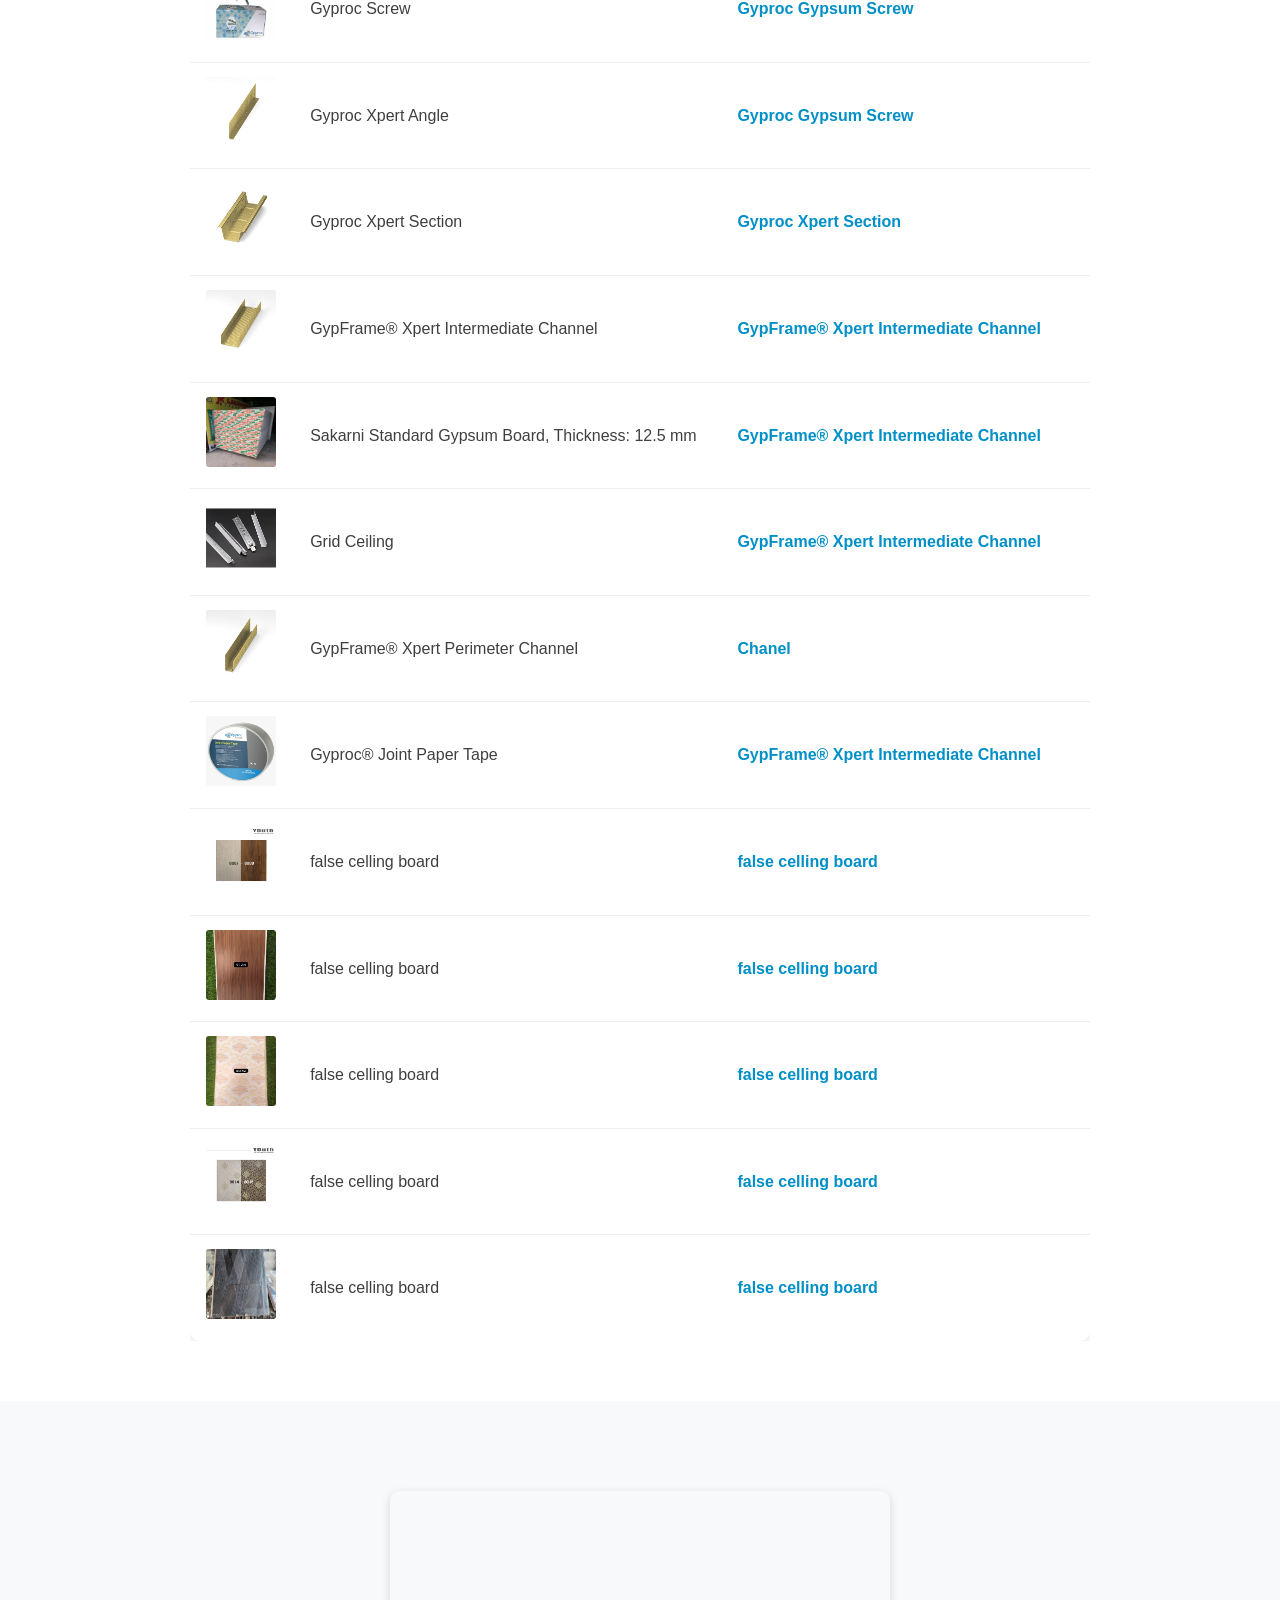
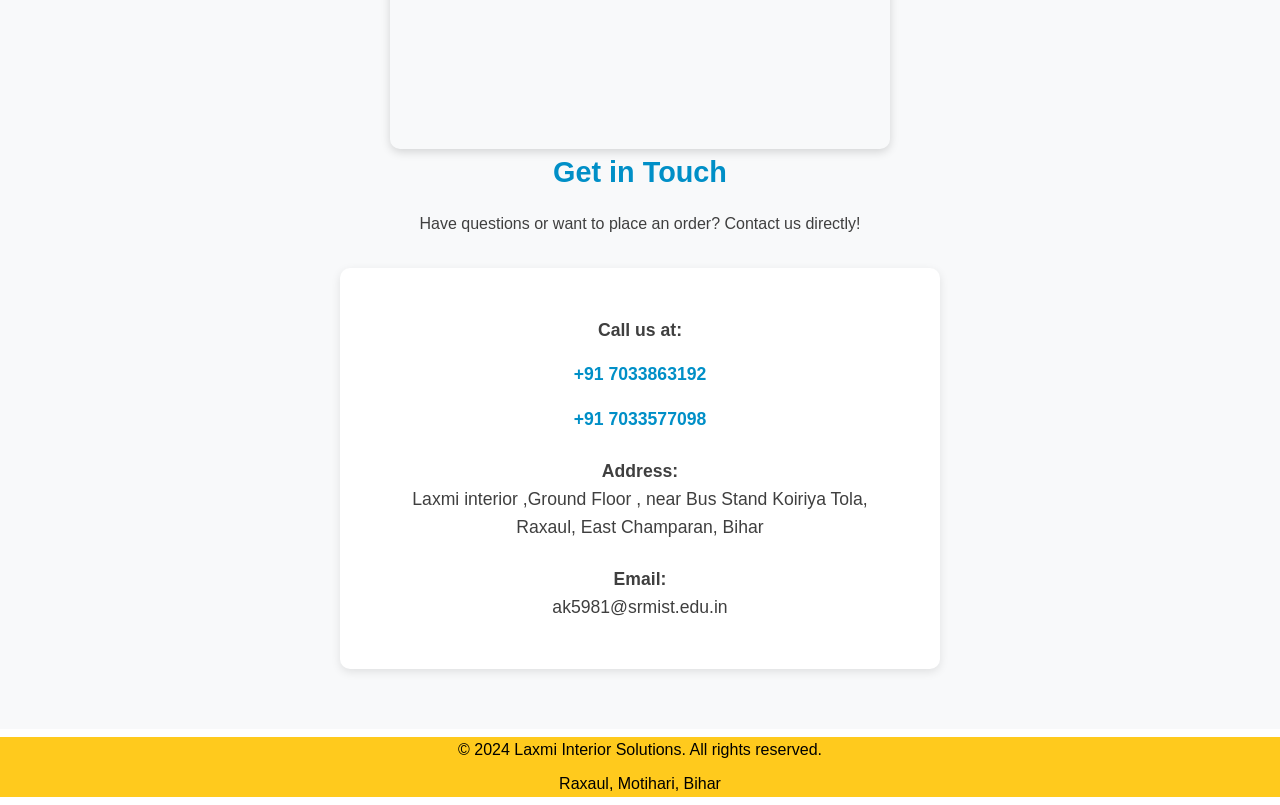
==== commit 3863ed0a: "Update index.html" ====
--- a/index.html
+++ b/index.html
@@ -108,6 +108,13 @@
                     <td>joint filling Compound</td>
                     
                 </tr>
+
+               <tr>
+                    <td><img src="images/17.jpeg" alt="White Wall Putty" class="price_list_Product_img"></td>
+                    <td>sakarni pop</td>
+                    <td>sakrani Gypsum Plaster</td>
+                
+                </tr>
                 <tr>
                      <td><img src="images/2.jpeg" alt="POP Material" class="price_list_Product_img"></td>
                     <td>Gyproc Saint Gobain Standard</td>
@@ -207,6 +214,7 @@
                     <td>false celling board</td>
                 
                 </tr>
+                  
 
 
 
@@ -273,3 +281,4 @@
 
 
 
+
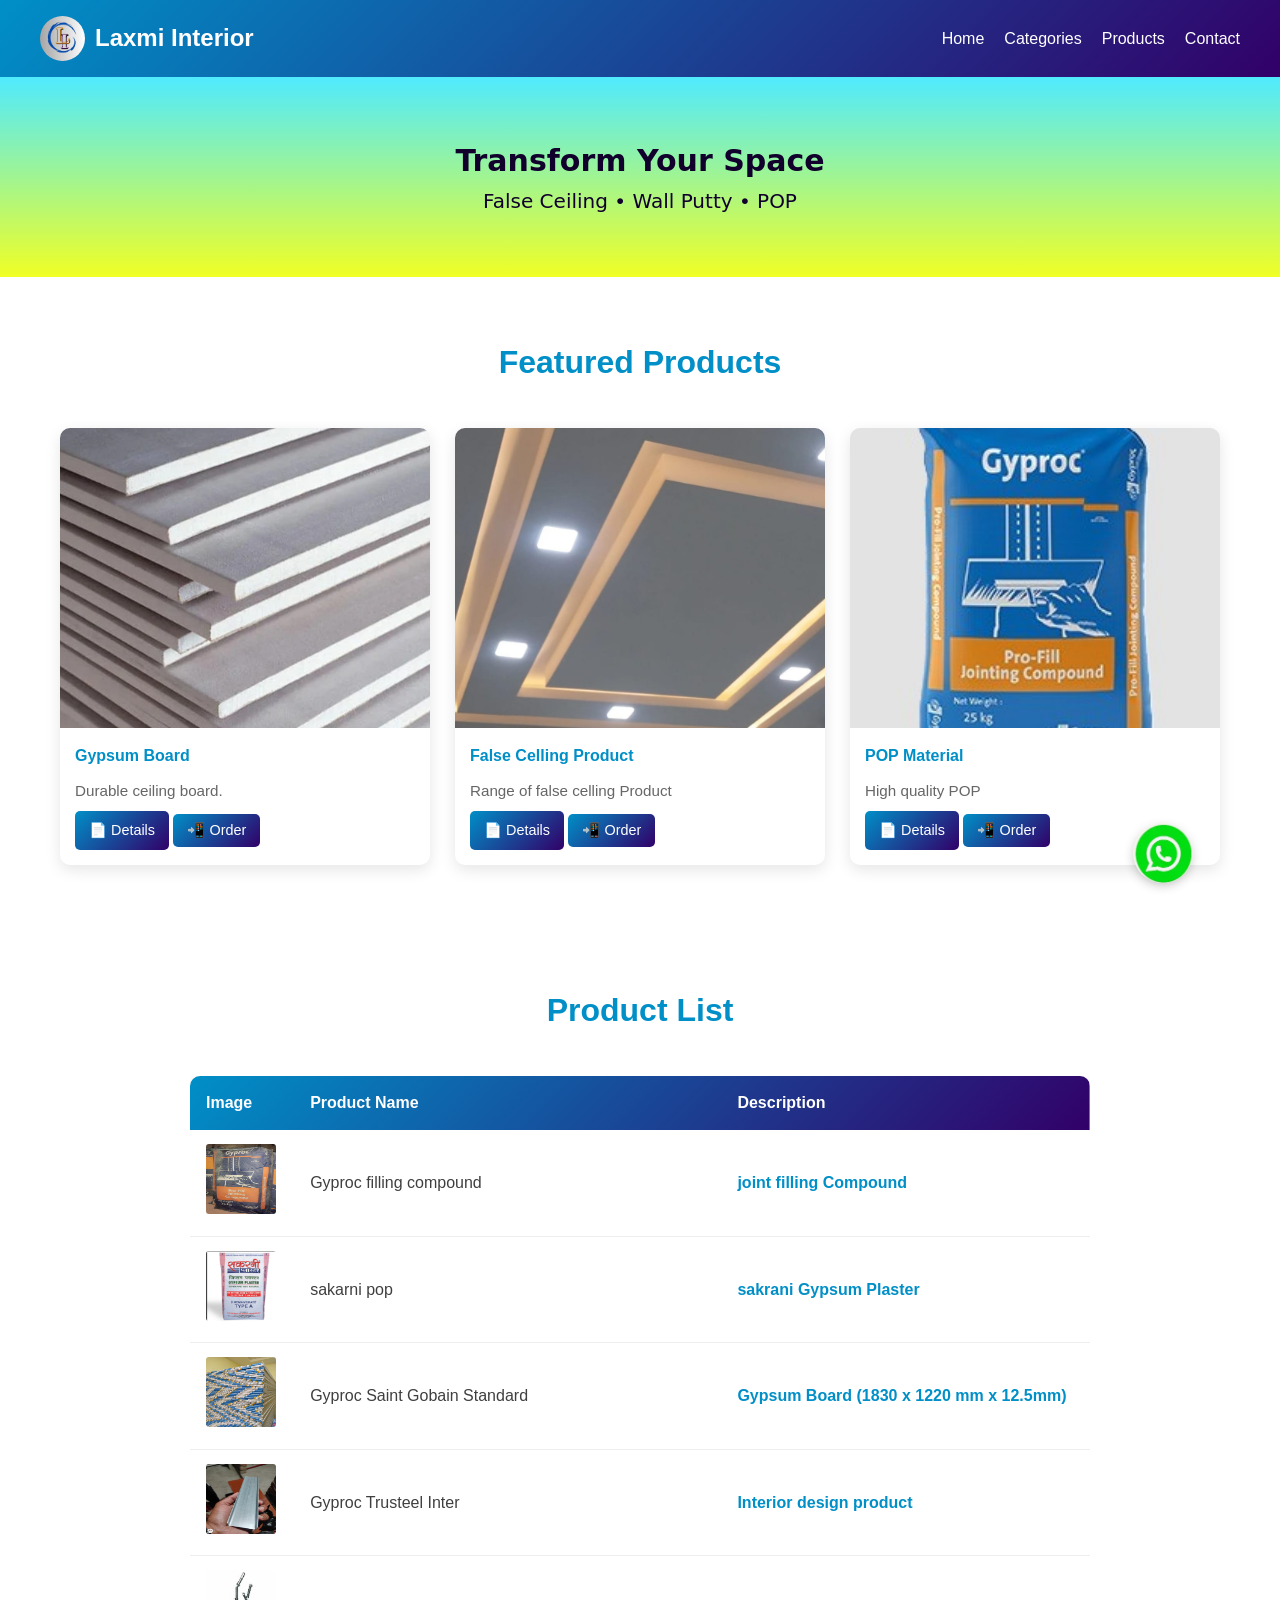
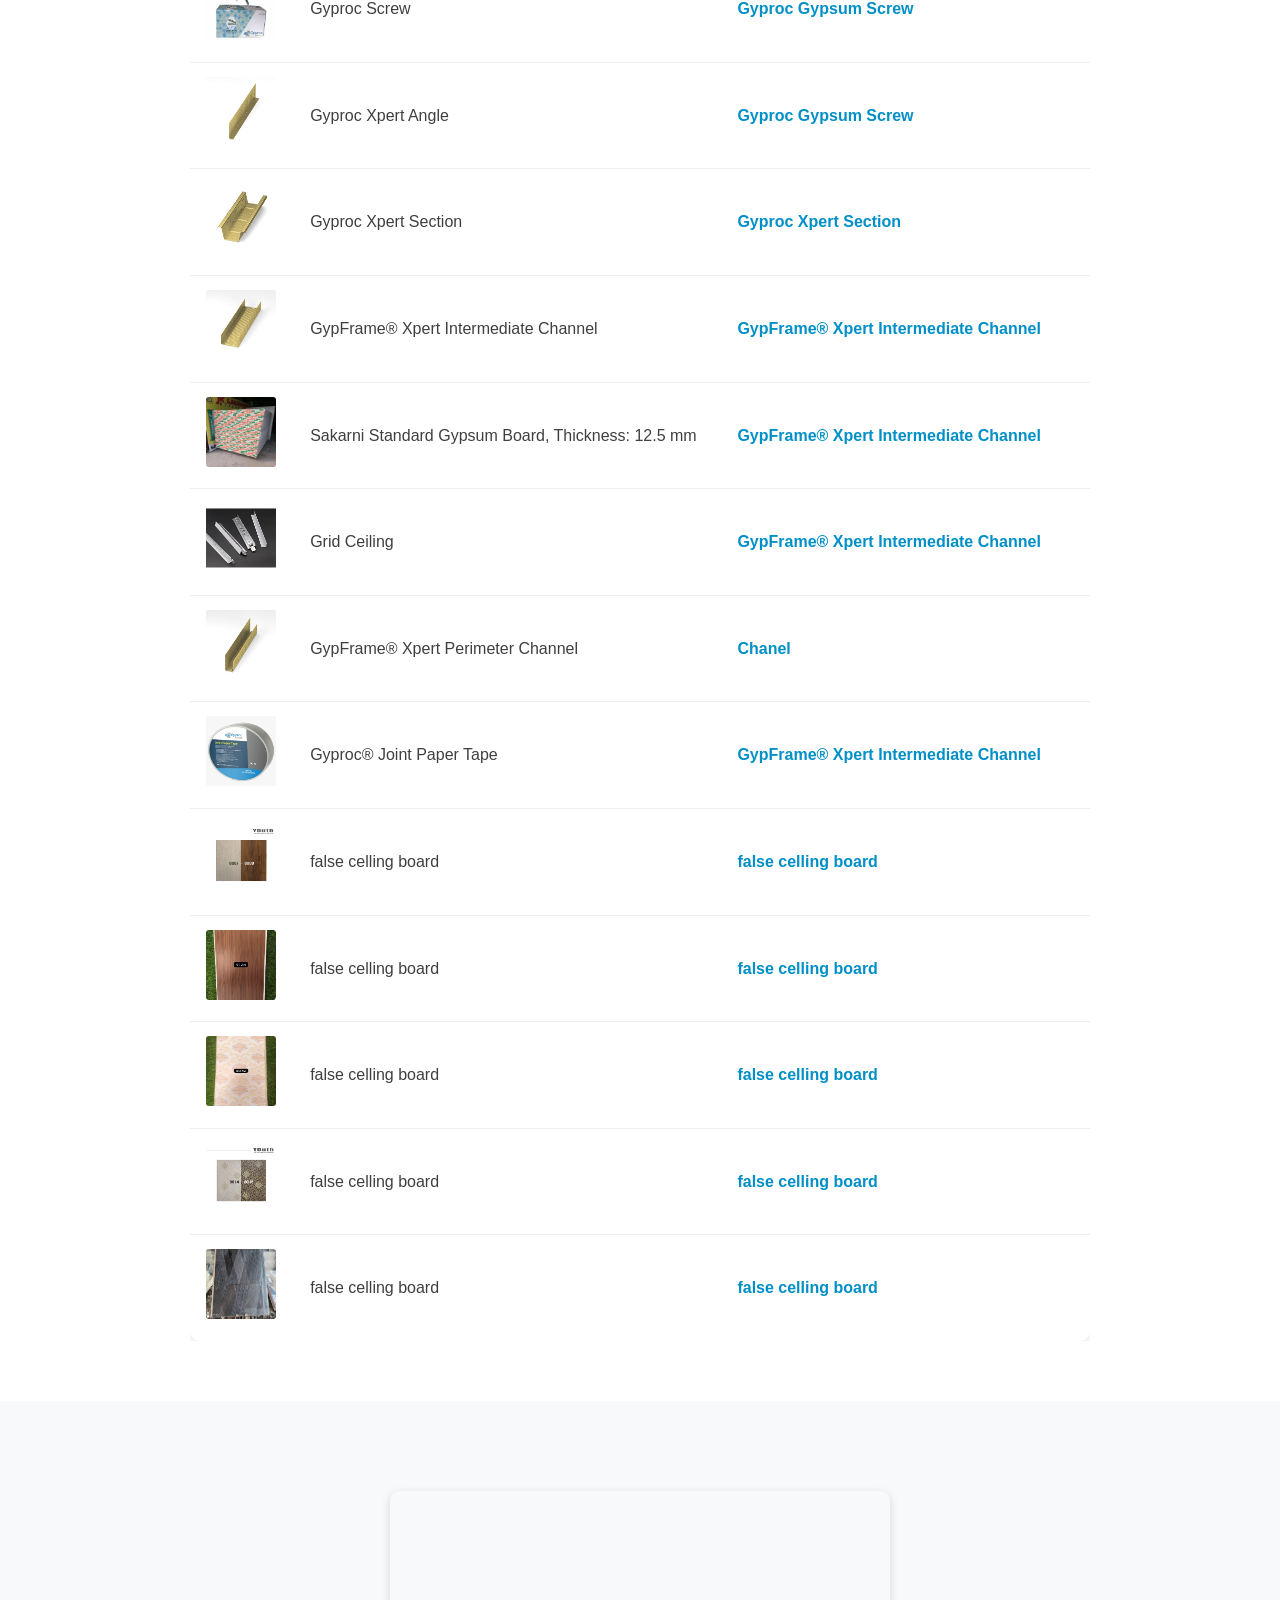
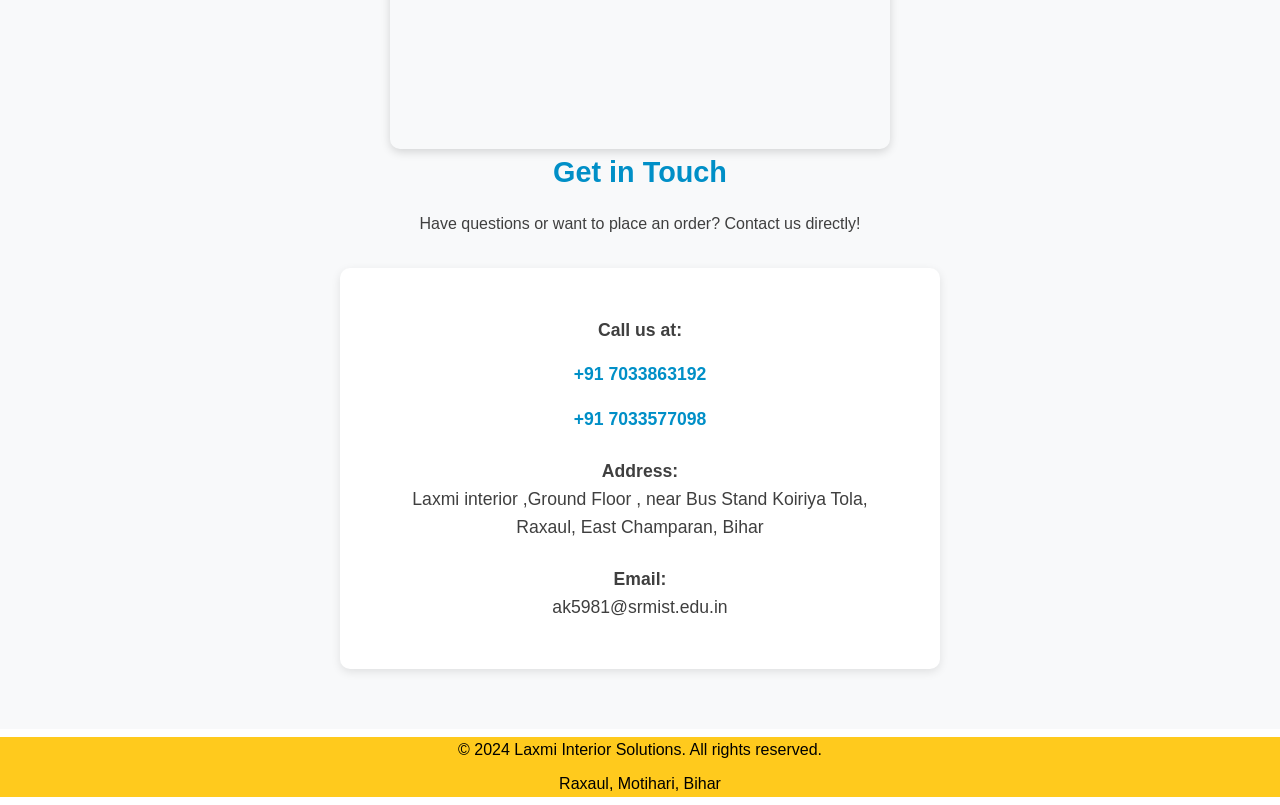
==== commit e3ecf5c7: "Fix HTML encoding issues in index.html" ====
--- a/index.html
+++ b/index.html
@@ -110,7 +110,7 @@
                 </tr>
 
                <tr>
-                    <td><img src="images/17.jpeg" alt="White Wall Putty" class="price_list_Product_img"></td>
+                    <td><img src="images/sakrni.png" alt="White Wall Putty" class="price_list_Product_img"></td>
                     <td>sakarni pop</td>
                     <td>sakrani Gypsum Plaster</td>
                 
@@ -282,3 +282,4 @@
 
 
 
+
